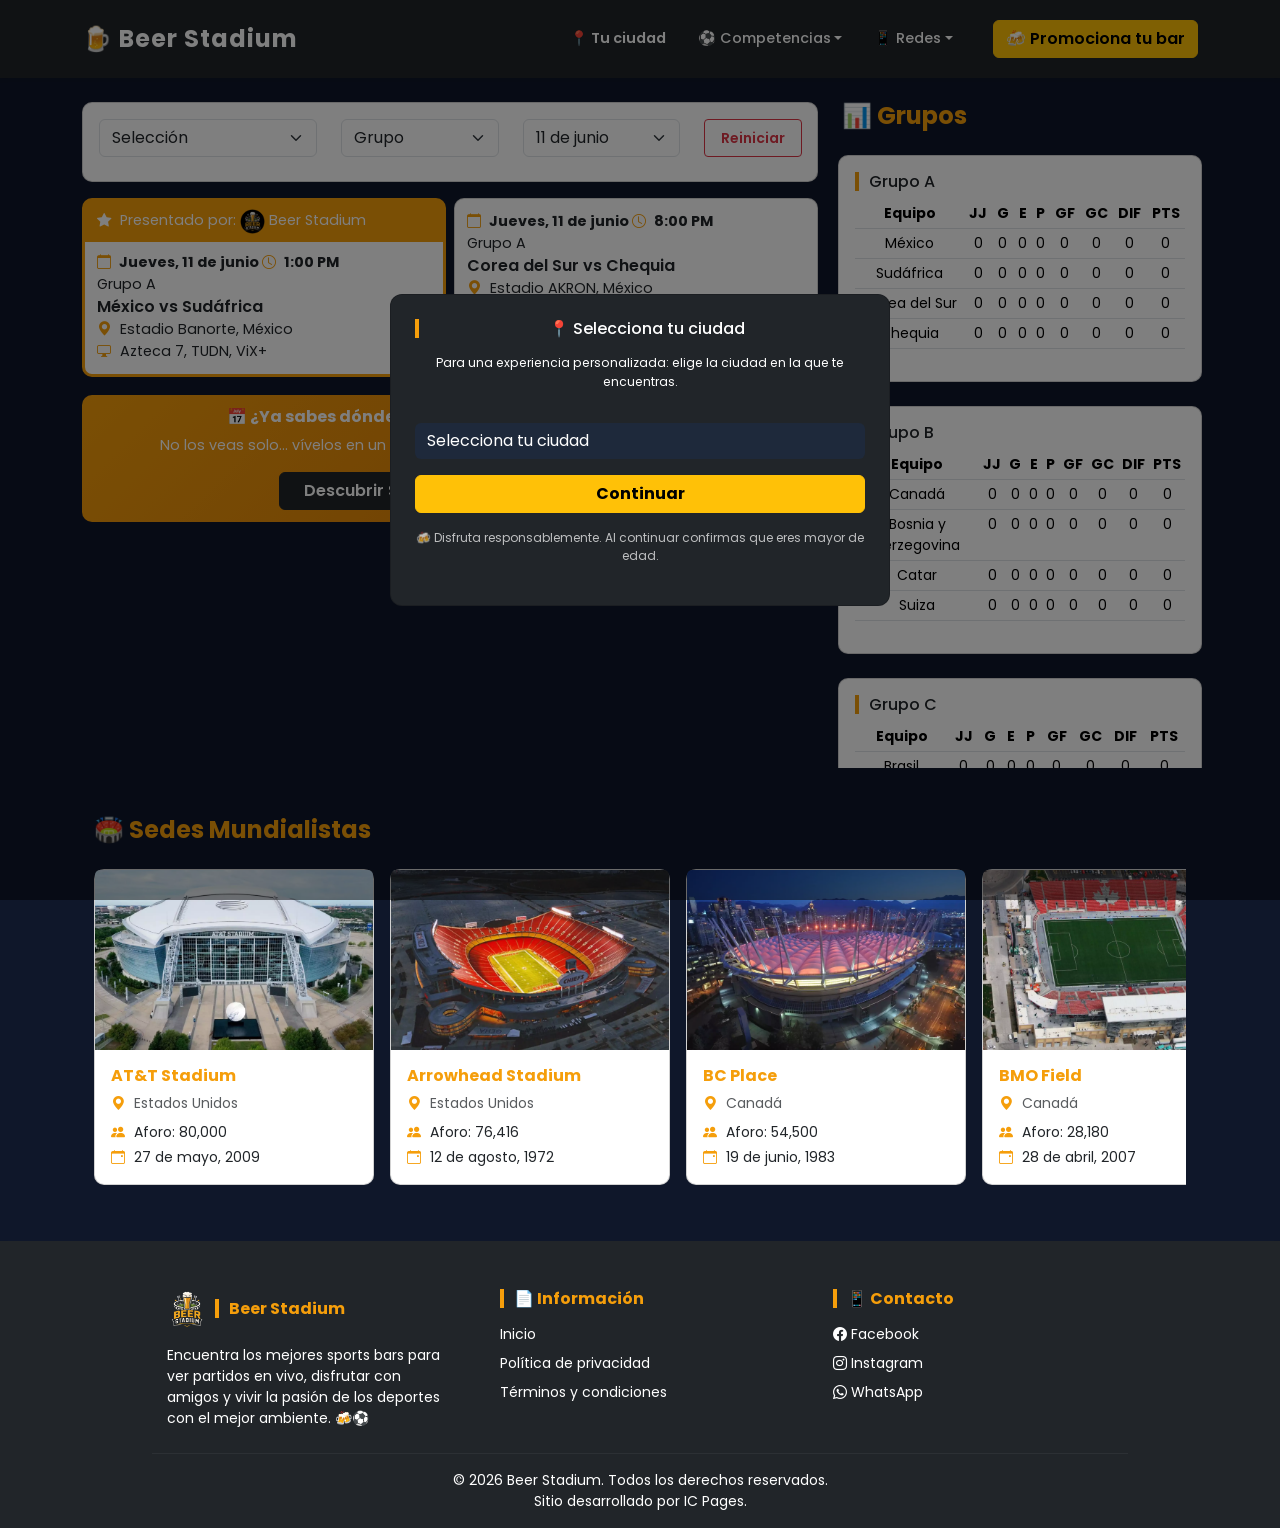
==== index.html @ 24501dfc "Update index.html" ====
<!DOCTYPE html>
<html lang="es">

<head>
  <meta charset="UTF-8">
  <meta name="viewport" content="width=device-width, initial-scale=1.0">
  
  <title>Beer Stadium | Deportes y los mejores Sports Bars de tu ciudad</title>
  <link rel="icon" type="image/webp" href="Imágenes/Icono.webp">
  
  <!-- COMPARTIR EN FACEBOOK, LINKEDIN, WHATSAPP, ETC. -->
  <meta property="og:type" content="website">
  <meta property="og:title" content="Beer Stadium | Deportes y los mejores Sports Bars de tu ciudad">
  <meta property="og:description" content="Descubre dónde ver los partidos, revisa resultados y accede a promociones exclusivas en los mejores Sports Bars de tu ciudad.">
  <meta property="og:url" content="https://beerstadium.com">
  <meta property="og:image" content="https://beerstadium.com/Imágenes/Beer Stadium Preview.webp">
  
  <meta property="og:site_name" content="Beer Stadium">
  <meta property="og:locale" content="es_MX">
  
  <!-- COMPARTIR EN TWITTER -->
  <meta name="twitter:card" content="summary_large_image">
  <meta name="twitter:title" content="Beer Stadium | Deportes y los mejores Sports Bars de tu ciudad">
  <meta name="twitter:description" content="Descubre dónde ver los partidos, revisa resultados y accede a promociones exclusivas en los mejores Sports Bars de tu ciudad.">
  <meta name="twitter:image" content="https://beerstadium.com/Imágenes/Beer Stadium Preview.webp">

  <!-- ENLACES Y LIBRERÍAS -->
  <link href="https://cdn.jsdelivr.net/npm/bootstrap@5.3.3/dist/css/bootstrap.min.css" rel="stylesheet">
  <link href="https://cdn.jsdelivr.net/npm/bootstrap-icons@1.11.3/font/bootstrap-icons.css" rel="stylesheet">
  <link href="https://fonts.googleapis.com/css2?family=Poppins:wght@300;400;600&display=swap" rel="stylesheet">
  <link rel="stylesheet" href="https://cdn.jsdelivr.net/npm/flag-icons/css/flag-icons.min.css">
  <link rel="stylesheet" href="styles.css">
</head>

<body>

  <!-- NAVBAR -->
  <nav class="navbar navbar-expand-lg navbar-dark bg-custom-dark shadow-sm py-3">
    <div class="container">

      <!-- LOGO -->
      <a class="navbar-brand fw-bold fs-4" href="index.html">🍺 Beer Stadium</a>

      <!-- BOTÓN MOBILE -->
      <button class="navbar-toggler" type="button" data-bs-toggle="collapse" data-bs-target="#menu">
        <span class="navbar-toggler-icon"></span>
      </button>

      <!-- MENÚ -->
      <div class="collapse navbar-collapse justify-content-end" id="menu">
        <ul class="navbar-nav align-items-lg-center gap-lg-3">

          <!-- CIUDADES -->
          <li class="nav-item dropdown">
            <a class="nav-link fw-semibold" href="#" onclick="openCityModal()">📍 <span id="currentCity">Tu
                ciudad</span></a>
          </li>

          <!-- LIGAS (TRÁFICO) -->
          <li class="nav-item dropdown">
            <a class="nav-link dropdown-toggle" data-bs-toggle="dropdown">⚽ Competencias</a>
            <ul class="dropdown-menu">
              <li>
                <a class="dropdown-item d-flex justify-content-between align-items-center">Liga MX
                  <span class="badge bg-secondary ms-2">Próximamente</span></a>
              </li>

              <li>
                <a class="dropdown-item d-flex justify-content-between align-items-center">Liga MX Femenil
                  <span class="badge bg-secondary ms-2">Próximamente</span></a>
              </li>

              <li>
                <a class="dropdown-item d-flex justify-content-between align-items-center">Champions League
                  <span class="badge bg-secondary ms-2">Próximamente</span></a>
              </li>

              <li>
                <a class="dropdown-item d-flex justify-content-between align-items-center">Box
                  <span class="badge bg-secondary ms-2">Próximamente</span></a>
              </li>

              <li>
                <a class="dropdown-item d-flex justify-content-between align-items-center">NBA
                  <span class="badge bg-secondary ms-2">Próximamente</span></a>
              </li>

              <li>
                <a class="dropdown-item d-flex justify-content-between align-items-center">NFL
                  <span class="badge bg-secondary ms-2">Próximamente</span></a>
              </li>
            </ul>
          </li>

          <!-- REDES -->
          <li class="nav-item dropdown">
            <a class="nav-link dropdown-toggle" data-bs-toggle="dropdown">📱 Redes</a>
            <ul class="dropdown-menu">
              <li><a class="dropdown-item" href="https://www.facebook.com/share/1Raprj7dr2/"
                  target="_blank">Facebook</a></li>
              <li><a class="dropdown-item" href="https://www.instagram.com/beer.stadium?igsh=MTRucXNiempxZnV6dA=="
                  target="_blank">Instagram</a></li>
            </ul>
          </li>

          <!-- CTA (MUY IMPORTANTE) -->
          <li class="nav-item">
            <a class="btn btn-warning fw-semibold ms-lg-3"
              href="https://wa.me/522221106016?text=%C2%A1Hola%20*Beer%20Stadium*!%20Quiero%20anunciar%20mi%20establecimiento%20en%20tu%20sitio%20web."
              target="_blank">🍻 Promociona tu bar</a>
          </li>

        </ul>
      </div>

    </div>
  </nav>

  <!-- CONTENIDO -->
  <div class="container mt-4">

    <!-- IZQUIERDA / DERECHA - PARTIDOS Y GRUPOS-->
    <div class="row">

      <!-- IZQUIERDA -->
      <div class="col-lg-8">

        <!-- FILTROS -->
        <div class="card p-3 mb-3">
          <div class="row justify-content-center text-center">

            <div class="col-12 col-md-4 mb-2">
              <select id="filterTeam" class="form-select w-70 mx-auto">
                <option value="">Selección</option>
                <option>Alemania</option>
                <option>Arabia Saudita</option>
                <option>Argelia</option>
                <option>Argentina</option>
                <option>Australia</option>
                <option>Austria</option>
                <option>Bosnia y Herzegovina</option>
                <option>Brasil</option>
                <option>Bélgica</option>
                <option>Cabo Verde</option>
                <option>Canadá</option>
                <option>Catar</option>
                <option>Chequia</option>
                <option>Colombia</option>
                <option>Congo Democrático</option>
                <option>Corea del Sur</option>
                <option>Costa de Marfil</option>
                <option>Croacia</option>
                <option>Curasao</option>
                <option>Ecuador</option>
                <option>Egipto</option>
                <option>Escocia</option>
                <option>España</option>
                <option>Estados Unidos</option>
                <option>Francia</option>
                <option>Ghana</option>
                <option>Haití</option>
                <option>Inglaterra</option>
                <option>Irak</option>
                <option>Irán</option>
                <option>Japón</option>
                <option>Jordania</option>
                <option>Marruecos</option>
                <option>México</option>
                <option>Noruega</option>
                <option>Nueva Zelanda</option>
                <option>Panamá</option>
                <option>Paraguay</option>
                <option>Países Bajos</option>
                <option>Portugal</option>
                <option>Senegal</option>
                <option>Sudáfrica</option>
                <option>Suecia</option>
                <option>Suiza</option>
                <option>Turquía</option>
                <option>Túnez</option>
                <option>Uruguay</option>
                <option>Uzbekistán</option>
              </select>
            </div>

            <div class="col-12 col-md-3 mb-2">
              <select id="filterGroup" class="form-select w-70 mx-auto">
                <option value="">Grupo</option>
                <option>Grupo A</option>
                <option>Grupo B</option>
                <option>Grupo C</option>
                <option>Grupo D</option>
                <option>Grupo E</option>
                <option>Grupo F</option>
                <option>Grupo G</option>
                <option>Grupo H</option>
                <option>Grupo I</option>
                <option>Grupo J</option>
                <option>Grupo K</option>
                <option>Grupo L</option>
              </select>
            </div>

            <div class="col-12 col-md-3 mb-2">
              <select id="filterDay" class="form-select w-70 mx-auto">
                <option value="" disabled selected hidden>Día</option>
                <optgroup label="Fase de Grupos: Jornada 1">
                  <option>11 de junio</option>
                  <option>12 de junio</option>
                  <option>13 de junio</option>
                  <option>14 de junio</option>
                  <option>15 de junio</option>
                  <option>16 de junio</option>
                  <option>17 de junio</option>
                </optgroup>
                <optgroup label="Fase de Grupos: Jornada 2">
                  <option>18 de junio</option>
                  <option>19 de junio</option>
                  <option>20 de junio</option>
                  <option>21 de junio</option>
                  <option>22 de junio</option>
                  <option>23 de junio</option>
                </optgroup>
                <optgroup label="Fase de Grupos: Jornada 3">
                  <option>24 de junio</option>
                  <option>25 de junio</option>
                  <option>26 de junio</option>
                  <option>27 de junio</option>
                </optgroup>
                <optgroup label="Dieciseisavos de Final">
                  <option>28 de junio</option>
                  <option>29 de junio</option>
                  <option>30 de junio</option>
                  <option>1 de julio</option>
                  <option>2 de julio</option>
                  <option>3 de julio</option>
                </optgroup>
                <optgroup label="Octavos de Final">
                  <option>4 de julio</option>
                  <option>5 de julio</option>
                  <option>6 de julio</option>
                  <option>7 de julio</option>
                </optgroup>
                <option>8 de julio</option> <!-- Sin Partidos -->
                <optgroup label="Cuartos de Final">
                  <option>9 de julio</option>
                  <option>10 de julio</option>
                  <option>11 de julio</option>
                </optgroup>
                <option>12 de julio</option> <!-- Sin Partidos -->
                <option>13 de julio</option> <!-- Sin Partidos -->
                <optgroup label="Semifinales">
                  <option>14 de julio</option>
                  <option>15 de julio</option>
                </optgroup>
                <option>16 de julio</option> <!-- Sin Partidos -->
                <option>17 de julio</option> <!-- Sin Partidos -->
                <optgroup label="Por Tercer Lugar">
                  <option>18 de julio</option>
                </optgroup>
                <optgroup label="Final">
                  <option>19 de julio</option>
                </optgroup>
              </select>
            </div>

            <div class="col-12 col-md-2 mb-2 d-flex justify-content-center">
              <button onclick="resetFilters()" class="btn btn-outline-danger btn-sm fw-semibold px-3">Reiniciar</button>
            </div>
          </div>
        </div>

        <!-- PARTIDOS -->
        <div id="matches" class="row g-2">

          <!-- Jueves, 11 de junio -->
          <div class="col-lg-6">
            <div class="card match" style="border: 3px solid #F59E0B;" data-team="México Sudáfrica" data-group="Grupo A" data-day="11 de junio">
              <div class="presentado"><span><i class="bi bi-star-fill"></i> Presentado por: </span><img src="Imágenes/Icono.webp"> Beer Stadium</div>
              <b><i class="bi bi-calendar"></i> Jueves, 11 de junio <i class="bi bi-clock"></i> 1:00 PM</b>
              <div>Grupo A</div>
              <div class="team"><span class="fi fi-mx"></span> México vs <span class="fi fi-za"></span> Sudáfrica</div>
              <div><i class="bi bi-geo-alt-fill"></i> Estadio Banorte, México</div>
              <div><i class="bi bi-display"></i> Azteca 7, TUDN, ViX+</div>
            </div>
          </div>

          <div class="col-lg-6">
            <div class="card match" data-team="Corea del Sur Chequia" data-group="Grupo A" data-day="11 de junio">
              <b><i class="bi bi-calendar"></i> Jueves, 11 de junio <i class="bi bi-clock"></i> 8:00 PM</b>
              <div>Grupo A</div>
              <div class="team"><span class="fi fi-kr"></span> Corea del Sur vs <span class="fi fi-cz"></span> Chequia</div>
              <div><i class="bi bi-geo-alt-fill"></i> Estadio AKRON, México</div>
              <div><i class="bi bi-display"></i> ViX+</div>
            </div>
          </div>

          <!-- Viernes, 12 de junio -->
          <div class="col-lg-6">
            <div class="card match" data-team="Canadá Bosnia y Herzegovina" data-group="Grupo B" data-day="12 de junio">
              <b><i class="bi bi-calendar"></i> Viernes, 12 de junio <i class="bi bi-clock"></i> 1:00 PM</b>
              <div>Grupo B</div>
              <div class="team"><span class="fi fi-ca"></span> Canadá vs <span class="fi fi-ba"></span> Bosnia y Herzegovina</div>
              <div><i class="bi bi-geo-alt-fill"></i> BMO Field, Canadá</div>
              <div><i class="bi bi-display"></i> ViX+</div>
            </div>
          </div>

          <div class="col-lg-6">
            <div class="card match" data-team="Estados Unidos Paraguay" data-group="Grupo D" data-day="12 de junio">
              <b><i class="bi bi-calendar"></i> Viernes, 12 de junio <i class="bi bi-clock"></i> 7:00 PM</b>
              <div>Grupo D</div>
              <div class="team"><span class="fi fi-us"></span> Estados Unidos vs <span class="fi fi-py"></span> Paraguay</div>
              <div><i class="bi bi-geo-alt-fill"></i> SoFi Stadium, Estados Unidos</div>
              <div><i class="bi bi-display"></i> ViX+</div>
            </div>
          </div>

          <!-- Sábado, 13 de junio -->
          <div class="col-lg-6">
            <div class="card match" data-team="Catar Suiza" data-group="Grupo B" data-day="13 de junio">
              <b><i class="bi bi-calendar"></i> Sábado, 13 de junio <i class="bi bi-clock"></i> 1:00 PM</b>
              <div>Grupo B</div>
              <div class="team"><span class="fi fi-qa"></span> Catar vs <span class="fi fi-ch"></span> Suiza</div>
              <div><i class="bi bi-geo-alt-fill"></i> Levi's Stadium, Estados Unidos</div>
              <div><i class="bi bi-display"></i> ViX+</div>
            </div>
          </div>

          <div class="col-lg-6">
            <div class="card match" style="border: 3px solid #F59E0B;" data-team="Brasil Marruecos" data-group="Grupo C" data-day="13 de junio">
              <div class="presentado"><span><i class="bi bi-star-fill"></i> Presentado por: </span><img src="Imágenes/Icono.webp"> Beer Stadium</div>
              <b><i class="bi bi-calendar"></i> Sábado, 13 de junio <i class="bi bi-clock"></i> 4:00 PM</b>
              <div>Grupo C</div>
              <div class="team"><span class="fi fi-br"></span> Brasil vs <span class="fi fi-ma"></span> Marruecos</div>
              <div><i class="bi bi-geo-alt-fill"></i> MetLife Stadium, Estados Unidos</div>
              <div><i class="bi bi-display"></i> Azteca 7, TUDN, ViX+</div>
            </div>
          </div>

          <div class="col-lg-6">
            <div class="card match" data-team="Haití Escocia" data-group="Grupo C" data-day="13 de junio">
              <b><i class="bi bi-calendar"></i> Sábado, 13 de junio <i class="bi bi-clock"></i> 7:00 PM</b>
              <div>Grupo C</div>
              <div class="team"><span class="fi fi-ht"></span> Haití vs <span class="fi fi-gb-sct"></span> Escocia</div>
              <div><i class="bi bi-geo-alt-fill"></i> Gillette Stadium, Estados Unidos</div>
              <div><i class="bi bi-display"></i> ViX+</div>
            </div>
          </div>

          <div class="col-lg-6">
            <div class="card match" data-team="Australia Turquía" data-group="Grupo D" data-day="13 de junio">
              <b><i class="bi bi-calendar"></i> Sábado, 13 de junio <i class="bi bi-clock"></i> 10:00 PM</b>
              <div>Grupo D</div>
              <div class="team"><span class="fi fi-au"></span> Australia vs <span class="fi fi-tr"></span> Turquía</div>
              <div><i class="bi bi-geo-alt-fill"></i> BC Place, Canadá</div>
              <div><i class="bi bi-display"></i> ViX+</div>
            </div>
          </div>

          <!-- Domingo, 14 de junio -->
          <div class="col-lg-6">
            <div class="card match" data-team="Alemania Curasao" data-group="Grupo E" data-day="14 de junio">
              <b><i class="bi bi-calendar"></i> Domingo, 14 de junio <i class="bi bi-clock"></i> 11:00 AM</b>
              <div>Grupo E</div>
              <div class="team"><span class="fi fi-de"></span> Alemania vs <span class="fi fi-cw"></span> Curasao</div>
              <div><i class="bi bi-geo-alt-fill"></i> NRG Stadium, Estados Unidos</div>
              <div><i class="bi bi-display"></i> ViX+</div>
            </div>
          </div>

          <div class="col-lg-6">
            <div class="card match" data-team="Países Bajos Japón" data-group="Grupo F" data-day="14 de junio">
              <b><i class="bi bi-calendar"></i> Domingo, 14 de junio <i class="bi bi-clock"></i> 2:00 PM</b>
              <div>Grupo F</div>
              <div class="team"><span class="fi fi-nl"></span> Países Bajos vs <span class="fi fi-jp"></span> Japón
              </div>
              <div><i class="bi bi-geo-alt-fill"></i> AT&T Stadium, Estados Unidos</div>
              <div><i class="bi bi-display"></i> ViX+</div>
            </div>
          </div>

          <div class="col-lg-6">
            <div class="card match" data-team="Costa de Marfil Ecuador" data-group="Grupo E" data-day="14 de junio">
              <b><i class="bi bi-calendar"></i> Domingo, 14 de junio <i class="bi bi-clock"></i> 5:00 PM</b>
              <div>Grupo E</div>
              <div class="team"><span class="fi fi-ci"></span> Costa de Marfil vs <span class="fi fi-ec"></span> Ecuador
              </div>
              <div><i class="bi bi-geo-alt-fill"></i> Lincoln Financial Field, Estados Unidos</div>
              <div><i class="bi bi-display"></i> ViX+</div>
            </div>
          </div>

          <div class="col-lg-6">
            <div class="card match" data-team="Suecia Túnez" data-group="Grupo F" data-day="14 de junio">
              <b><i class="bi bi-calendar"></i> Domingo, 14 de junio <i class="bi bi-clock"></i> 8:00 PM</b>
              <div>Grupo F</div>
              <div class="team"><span class="fi fi-se"></span> Suecia vs <span class="fi fi-tn"></span> Túnez</div>
              <div><i class="bi bi-geo-alt-fill"></i> Estadio BBVA, México</div>
              <div><i class="bi bi-display"></i> ViX+</div>
            </div>
          </div>

          <!-- Lunes, 15 de junio -->
          <div class="col-lg-6">
            <div class="card match" data-team="España Cabo Verde" data-group="Grupo H" data-day="15 de junio">
              <b><i class="bi bi-calendar"></i> Lunes, 15 de junio <i class="bi bi-clock"></i> 10:00 AM</b>
              <div>Grupo H</div>
              <div class="team"><span class="fi fi-es"></span> España vs <span class="fi fi-cv"></span> Cabo Verde</div>
              <div><i class="bi bi-geo-alt-fill"></i> Mercedes-Benz Stadium, Estados Unidos</div>
              <div><i class="bi bi-display"></i> ViX+</div>
            </div>
          </div>

          <div class="col-lg-6">
            <div class="card match" data-team="Bélgica Egipto" data-group="Grupo G" data-day="15 de junio">
              <b><i class="bi bi-calendar"></i> Lunes, 15 de junio <i class="bi bi-clock"></i> 1:00 PM</b>
              <div>Grupo G</div>
              <div class="team"><span class="fi fi-be"></span> Bélgica vs <span class="fi fi-eg"></span> Egipto</div>
              <div><i class="bi bi-geo-alt-fill"></i> Lumen Field, Estados Unidos</div>
              <div><i class="bi bi-display"></i> ViX+</div>
            </div>
          </div>

          <div class="col-lg-6">
            <div class="card match" data-team="Arabia Saudita Uruguay" data-group="Grupo H" data-day="15 de junio">
              <b><i class="bi bi-calendar"></i> Lunes, 15 de junio <i class="bi bi-clock"></i> 4:00 PM</b>
              <div>Grupo H</div>
              <div class="team"><span class="fi fi-sa"></span> Arabia Saudita vs <span class="fi fi-uy"></span> Uruguay
              </div>
              <div><i class="bi bi-geo-alt-fill"></i> Hard Rock Stadium, Estados Unidos</div>
              <div><i class="bi bi-display"></i> ViX+</div>
            </div>
          </div>

          <div class="col-lg-6">
            <div class="card match" data-team="Irán Nueva Zelanda" data-group="Grupo G" data-day="15 de junio">
              <b><i class="bi bi-calendar"></i> Lunes, 15 de junio <i class="bi bi-clock"></i> 7:00 PM</b>
              <div>Grupo G</div>
              <div class="team"><span class="fi fi-ir"></span> Irán vs <span class="fi fi-nz"></span> Nueva Zelanda
              </div>
              <div><i class="bi bi-geo-alt-fill"></i> SoFi Stadium, Estados Unidos</div>
              <div><i class="bi bi-display"></i> ViX+</div>
            </div>
          </div>

          <!-- Martes, 16 de junio -->
          <div class="col-lg-6">
            <div class="card match" data-team="Francia Senegal" data-group="Grupo I" data-day="16 de junio">
              <b><i class="bi bi-calendar"></i> Martes, 16 de junio <i class="bi bi-clock"></i> 1:00 PM</b>
              <div>Grupo I</div>
              <div class="team"><span class="fi fi-fr"></span> Francia vs <span class="fi fi-sn"></span> Senegal</div>
              <div><i class="bi bi-geo-alt-fill"></i> MetLife Stadium, Estados Unidos</div>
              <div><i class="bi bi-display"></i> ViX+</div>
            </div>
          </div>

          <div class="col-lg-6">
            <div class="card match" data-team="Irak Noruega" data-group="Grupo I" data-day="16 de junio">
              <b><i class="bi bi-calendar"></i> Martes, 16 de junio <i class="bi bi-clock"></i> 4:00 PM</b>
              <div>Grupo I</div>
              <div class="team"><span class="fi fi-iq"></span> Irak vs <span class="fi fi-no"></span> Noruega</div>
              <div><i class="bi bi-geo-alt-fill"></i> Gillette Stadium, Estados Unidos</div>
              <div><i class="bi bi-display"></i> ViX+</div>
            </div>
          </div>

          <div class="col-lg-6">
            <div class="card match" style="border: 3px solid #F59E0B;" data-team="Argentina Argelia" data-group="Grupo J" data-day="16 de junio">
              <div class="presentado"><span><i class="bi bi-star-fill"></i> Presentado por: </span><img src="Imágenes/Icono.webp"> Beer Stadium</div>
              <b><i class="bi bi-calendar"></i> Martes, 16 de junio <i class="bi bi-clock"></i> 7:00 PM</b>
              <div>Grupo J</div>
              <div class="team"><span class="fi fi-ar"></span> Argentina vs <span class="fi fi-dz"></span> Argelia</div>
              <div><i class="bi bi-geo-alt-fill"></i> Arrowhead Stadium, Estados Unidos</div>
              <div><i class="bi bi-display"></i> Azteca 7, TUDN, ViX+</div>
            </div>
          </div>

          <div class="col-lg-6">
            <div class="card match" data-team="Austria Jordania" data-group="Grupo J" data-day="16 de junio">
              <b><i class="bi bi-calendar"></i> Martes, 16 de junio <i class="bi bi-clock"></i> 10:00 PM</b>
              <div>Grupo J</div>
              <div class="team"><span class="fi fi-at"></span> Austria vs <span class="fi fi-jo"></span> Jordania</div>
              <div><i class="bi bi-geo-alt-fill"></i> Levi's Stadium, Estados Unidos</div>
              <div><i class="bi bi-display"></i> ViX+</div>
            </div>
          </div>

          <!-- Miércoles, 17 de junio -->
          <div class="col-lg-6">
            <div class="card match" data-team="Portugal Congo Democrático" data-group="Grupo K" data-day="17 de junio">
              <b><i class="bi bi-calendar"></i> Miércoles, 17 de junio <i class="bi bi-clock"></i> 11:00 AM</b>
              <div>Grupo K</div>
              <div class="team"><span class="fi fi-pt"></span> Portugal vs <span class="fi fi-cd"></span> Congo Democrático</div>
              <div><i class="bi bi-geo-alt-fill"></i> NRG Stadium, Estados Unidos</div>
              <div><i class="bi bi-display"></i> ViX+</div>
            </div>
          </div>

          <div class="col-lg-6">
            <div class="card match" style="border: 3px solid #F59E0B;" data-team="Inglaterra Croacia" data-group="Grupo L" data-day="17 de junio">
              <div class="presentado"><span><i class="bi bi-star-fill"></i> Presentado por: </span><img src="Imágenes/Icono.webp"> Beer Stadium</div>
              <b><i class="bi bi-calendar"></i> Miércoles, 17 de junio <i class="bi bi-clock"></i> 2:00 PM</b>
              <div>Grupo L</div>
              <div class="team"><span class="fi fi-gb-eng"></span> Inglaterra vs <span class="fi fi-hr"></span> Croacia</div>
              <div><i class="bi bi-geo-alt-fill"></i> AT&T Stadium, Estados Unidos</div>
              <div><i class="bi bi-display"></i> Azteca 7, TUDN, ViX+</div>
            </div>
          </div>

          <div class="col-lg-6">
            <div class="card match" data-team="Ghana Panamá" data-group="Grupo L" data-day="17 de junio">
              <b><i class="bi bi-calendar"></i> Miércoles, 17 de junio <i class="bi bi-clock"></i> 5:00 PM</b>
              <div>Grupo L</div>
              <div class="team"><span class="fi fi-gh"></span> Ghana vs <span class="fi fi-pa"></span> Panamá</div>
              <div><i class="bi bi-geo-alt-fill"></i> BMO Field, Canadá</div>
              <div><i class="bi bi-display"></i> ViX+</div>
            </div>
          </div>

          <div class="col-lg-6">
            <div class="card match" data-team="Uzbekistán Colombia" data-group="Grupo K" data-day="17 de junio">
              <b><i class="bi bi-calendar"></i> Miércoles, 17 de junio <i class="bi bi-clock"></i> 8:00 PM</b>
              <div>Grupo J</div>
              <div class="team"><span class="fi fi-uz"></span> Uzbekistán vs <span class="fi fi-co"></span> Colombia</div>
              <div><i class="bi bi-geo-alt-fill"></i> Estadio Banorte, México</div>
              <div><i class="bi bi-display"></i> ViX+</div>
            </div>
          </div>

          <!-- Jueves, 18 de junio -->
          <div class="col-lg-6">
            <div class="card match" data-team="Chequia Sudáfrica" data-group="Grupo A" data-day="18 de junio">
              <b><i class="bi bi-calendar"></i> Jueves, 18 de junio <i class="bi bi-clock"></i> 10:00 AM</b>
              <div>Grupo A</div>
              <div class="team"><span class="fi fi-cz"></span> Chequia vs <span class="fi fi-za"></span> Sudáfrica</div>
              <div><i class="bi bi-geo-alt-fill"></i> Mercedes-Benz Stadium, Estados Unidos</div>
              <div><i class="bi bi-display"></i> ViX+</div>
            </div>
          </div>

          <div class="col-lg-6">
            <div class="card match" data-team="Suiza Bosnia y Herzegovina" data-group="Grupo B" data-day="18 de junio">
              <b><i class="bi bi-calendar"></i> Jueves, 18 de junio <i class="bi bi-clock"></i> 1:00 PM</b>
              <div>Grupo B</div>
              <div class="team"><span class="fi fi-ch"></span> Suiza vs <span class="fi fi-ba"></span> Bosnia y Herzegovina</div>
              <div><i class="bi bi-geo-alt-fill"></i> SoFi Stadium, Estados Unidos</div>
              <div><i class="bi bi-display"></i> ViX+</div>
            </div>
          </div>

          <div class="col-lg-6">
            <div class="card match" data-team="Canadá Catar" data-group="Grupo B" data-day="18 de junio">
              <b><i class="bi bi-calendar"></i> Jueves, 18 de junio <i class="bi bi-clock"></i> 4:00 PM</b>
              <div>Grupo B</div>
              <div class="team"><span class="fi fi-ca"></span> Canadá vs <span class="fi fi-qa"></span> Catar</div>
              <div><i class="bi bi-geo-alt-fill"></i> BC Place, Canadá</div>
              <div><i class="bi bi-display"></i> ViX+</div>
            </div>
          </div>

          <div class="col-lg-6">
            <div class="card match" style="border: 3px solid #F59E0B;" data-team="México Corea del Sur" data-group="Grupo A" data-day="18 de junio">
              <div class="presentado"><span><i class="bi bi-star-fill"></i> Presentado por: </span><img src="Imágenes/Icono.webp"> Beer Stadium</div>
              <b><i class="bi bi-calendar"></i> Jueves, 18 de junio <i class="bi bi-clock"></i> 7:00 PM</b>
              <div>Grupo A</div>
              <div class="team"><span class="fi fi-mx"></span> México vs <span class="fi fi-kr"></span> Corea del Sur</div>
              <div><i class="bi bi-geo-alt-fill"></i> Estadio AKRON, México</div>
              <div><i class="bi bi-display"></i> Azteca 7, TUDN, ViX+</div>
            </div>
          </div>

          <!-- Viernes, 19 de junio -->
          <div class="col-lg-6">
            <div class="card match" data-team="Estados Unidos Australia" data-group="Grupo D" data-day="19 de junio">
              <b><i class="bi bi-calendar"></i> Viernes, 19 de junio <i class="bi bi-clock"></i> 1:00 PM</b>
              <div>Grupo D</div>
              <div class="team"><span class="fi fi-us"></span> Estados Unidos vs <span class="fi fi-au"></span> Australia</div>
              <div><i class="bi bi-geo-alt-fill"></i> Lumen Field, Estados Unidos</div>
              <div><i class="bi bi-display"></i> ViX+</div>
            </div>
          </div>

          <div class="col-lg-6">
            <div class="card match" data-team="Escocia Marruecos" data-group="Grupo C" data-day="19 de junio">
              <b><i class="bi bi-calendar"></i> Viernes, 19 de junio <i class="bi bi-clock"></i> 4:00 PM</b>
              <div>Grupo C</div>
              <div class="team"><span class="fi fi-gb-sct"></span> Escocia vs <span class="fi fi-ma"></span> Marruecos</div>
              <div><i class="bi bi-geo-alt-fill"></i> Gillette Stadium, Estados Unidos</div>
              <div><i class="bi bi-display"></i> ViX+</div>
            </div>
          </div>

          <div class="col-lg-6">
            <div class="card match" data-team="Brasil Haití" data-group="Grupo C" data-day="19 de junio">
              <b><i class="bi bi-calendar"></i> Viernes, 19 de junio <i class="bi bi-clock"></i> 6:30 PM</b>
              <div>Grupo C</div>
              <div class="team"><span class="fi fi-br"></span> Brasil vs <span class="fi fi-ht"></span> Haití</div>
              <div><i class="bi bi-geo-alt-fill"></i> Lincoln Financial Field, Estados Unidos</div>
              <div><i class="bi bi-display"></i> Azteca 7, TUDN, ViX+</div>
            </div>
          </div>

          <div class="col-lg-6">
            <div class="card match" data-team="Turquía Paraguay" data-group="Grupo D" data-day="19 de junio">
              <b><i class="bi bi-calendar"></i> Viernes, 19 de junio <i class="bi bi-clock"></i> 9:00 PM</b>
              <div>Grupo D</div>
              <div class="team"><span class="fi fi-tr"></span> Turquía vs <span class="fi fi-py"></span> Paraguay</div>
              <div><i class="bi bi-geo-alt-fill"></i> Levi's Stadium, Estados Unidos</div>
              <div><i class="bi bi-display"></i> ViX+</div>
            </div>
          </div>

          <!-- Sábado, 20 de junio -->
          <div class="col-lg-6">
            <div class="card match" data-team="Países Bajos Suecia" data-group="Grupo F" data-day="20 de junio">
              <b><i class="bi bi-calendar"></i> Sábado, 20 de junio <i class="bi bi-clock"></i> 11:00 AM</b>
              <div>Grupo F</div>
              <div class="team"><span class="fi fi-nl"></span> Países Bajos vs <span class="fi fi-se"></span> Suecia</div>
              <div><i class="bi bi-geo-alt-fill"></i> NRG Stadium, Estados Unidos</div>
              <div><i class="bi bi-display"></i> ViX+</div>
            </div>
          </div>

          <div class="col-lg-6">
            <div class="card match" data-team="Alemania Costa de Marfil" data-group="Grupo E" data-day="20 de junio">
              <b><i class="bi bi-calendar"></i> Sábado, 20 de junio <i class="bi bi-clock"></i> 2:00 PM</b>
              <div>Grupo E</div>
              <div class="team"><span class="fi fi-de"></span> Alemania vs <span class="fi fi-ci"></span> Costa de Marfil</div>
              <div><i class="bi bi-geo-alt-fill"></i> BMO Field, Canadá</div>
              <div><i class="bi bi-display"></i> ViX+</div>
            </div>
          </div>

          <div class="col-lg-6">
            <div class="card match" data-team="Ecuador Curasao" data-group="Grupo E" data-day="20 de junio">
              <b><i class="bi bi-calendar"></i> Sábado, 20 de junio <i class="bi bi-clock"></i> 6:00 PM</b>
              <div>Grupo E</div>
              <div class="team"><span class="fi fi-ec"></span> Ecuador vs <span class="fi fi-cw"></span> Curasao</div>
              <div><i class="bi bi-geo-alt-fill"></i> Arrowhead Stadium, Estados Unidos</div>
              <div><i class="bi bi-display"></i> ViX+</div>
            </div>
          </div>

          <div class="col-lg-6">
            <div class="card match" data-team="Túnez Japón" data-group="Grupo F" data-day="20 de junio">
              <b><i class="bi bi-calendar"></i> Sábado, 20 de junio <i class="bi bi-clock"></i> 10:00 PM</b>
              <div>Grupo F</div>
              <div class="team"><span class="fi fi-tn"></span> Túnez vs <span class="fi fi-jp"></span> Japón</div>
              <div><i class="bi bi-geo-alt-fill"></i> Estadio BBVA, México</div>
              <div><i class="bi bi-display"></i> ViX+</div>
            </div>
          </div>

          <!-- Domingo, 21 de junio -->
          <div class="col-lg-6">
            <div class="card match" data-team="España Arabia Saudita" data-group="Grupo H" data-day="21 de junio">
              <b><i class="bi bi-calendar"></i> Domingo, 21 de junio <i class="bi bi-clock"></i> 10:00 AM</b>
              <div>Grupo H</div>
              <div class="team"><span class="fi fi-es"></span> España vs <span class="fi fi-sa"></span> Arabia Saudita
              </div>
              <div><i class="bi bi-geo-alt-fill"></i> Mercedes-Benz Stadium, Estados Unidos</div>
              <div><i class="bi bi-display"></i> Azteca 7, TUDN, ViX+</div>
            </div>
          </div>

          <div class="col-lg-6">
            <div class="card match" data-team="Bélgica Irán" data-group="Grupo G" data-day="21 de junio">
              <b><i class="bi bi-calendar"></i> Domingo, 21 de junio <i class="bi bi-clock"></i> 1:00 PM</b>
              <div>Grupo G</div>
              <div class="team"><span class="fi fi-be"></span> Bélgica vs <span class="fi fi-ir"></span> Irán</div>
              <div><i class="bi bi-geo-alt-fill"></i> SoFi Stadium, Estados Unidos</div>
              <div><i class="bi bi-display"></i> ViX+</div>
            </div>
          </div>

          <div class="col-lg-6">
            <div class="card match" data-team="Uruguay Cabo Verde" data-group="Grupo H" data-day="21 de junio">
              <b><i class="bi bi-calendar"></i> Domingo, 21 de junio <i class="bi bi-clock"></i> 4:00 PM</b>
              <div>Grupo H</div>
              <div class="team"><span class="fi fi-uy"></span> Uruguay vs <span class="fi fi-cv"></span> Cabo Verde</div>
              <div><i class="bi bi-geo-alt-fill"></i> Hard Rock Stadium, Estados Unidos</div>
              <div><i class="bi bi-display"></i> ViX+</div>
            </div>
          </div>

          <div class="col-lg-6">
            <div class="card match" data-team="Nueva Zelanda Egipto" data-group="Grupo G" data-day="21 de junio">
              <b><i class="bi bi-calendar"></i> Domingo, 21 de junio <i class="bi bi-clock"></i> 7:00 PM</b>
              <div>Grupo G</div>
              <div class="team"><span class="fi fi-nz"></span> Nueva Zelanda vs <span class="fi fi-eg"></span> Egipto</div>
              <div><i class="bi bi-geo-alt-fill"></i> BC Place, Canadá</div>
              <div><i class="bi bi-display"></i> ViX+</div>
            </div>
          </div>

          <!-- Lunes, 22 de junio -->
          <div class="col-lg-6">
            <div class="card match" data-team="Argentina Austria" data-group="Grupo J" data-day="22 de junio">
              <b><i class="bi bi-calendar"></i> Lunes, 22 de junio <i class="bi bi-clock"></i> 11:00 AM</b>
              <div>Grupo J</div>
              <div class="team"><span class="fi fi-ar"></span> Argentina vs <span class="fi fi-at"></span> Austria</div>
              <div><i class="bi bi-geo-alt-fill"></i> AT&T Stadium, Estados Unidos</div>
              <div><i class="bi bi-display"></i> ViX+</div>
            </div>
          </div>

          <div class="col-lg-6">
            <div class="card match" data-team="Francia Irak" data-group="Grupo I" data-day="22 de junio">
              <b><i class="bi bi-calendar"></i> Lunes, 22 de junio <i class="bi bi-clock"></i> 3:00 PM</b>
              <div>Grupo I</div>
              <div class="team"><span class="fi fi-fr"></span> Francia vs <span class="fi fi-iq"></span> Irak</div>
              <div><i class="bi bi-geo-alt-fill"></i> Lincoln Financial Field, Estados Unidos</div>
              <div><i class="bi bi-display"></i> ViX+</div>
            </div>
          </div>

          <div class="col-lg-6">
            <div class="card match" data-team="Noruega Senegal" data-group="Grupo I" data-day="22 de junio">
              <b><i class="bi bi-calendar"></i> Lunes, 22 de junio <i class="bi bi-clock"></i> 6:00 PM</b>
              <div>Grupo I</div>
              <div class="team"><span class="fi fi-no"></span> Noruega vs <span class="fi fi-sn"></span> Senegal</div>
              <div><i class="bi bi-geo-alt-fill"></i> MetLife Stadium, Estados Unidos</div>
              <div><i class="bi bi-display"></i> Azteca 7, TUDN, ViX+</div>
            </div>
          </div>

          <div class="col-lg-6">
            <div class="card match" data-team="Jordania Argelia" data-group="Grupo J" data-day="22 de junio">
              <b><i class="bi bi-calendar"></i> Lunes, 22 de junio <i class="bi bi-clock"></i> 9:00 PM</b>
              <div>Grupo J</div>
              <div class="team"><span class="fi fi-jo"></span> Jordania vs <span class="fi fi-dz"></span> Argelia</div>
              <div><i class="bi bi-geo-alt-fill"></i> Levi's Stadium, Estados Unidos</div>
              <div><i class="bi bi-display"></i> ViX+</div>
            </div>
          </div>

          <!-- Martes, 23 de junio -->
          <div class="col-lg-6">
            <div class="card match" data-team="Portugal Uzbekistán" data-group="Grupo K" data-day="23 de junio">
              <b><i class="bi bi-calendar"></i> Martes, 23 de junio <i class="bi bi-clock"></i> 11:00 AM</b>
              <div>Grupo K</div>
              <div class="team"><span class="fi fi-pt"></span> Portugal vs <span class="fi fi-uz"></span> Uzbekistán</div>
              <div><i class="bi bi-geo-alt-fill"></i> NRG Stadium, Estados Unidos</div>
              <div><i class="bi bi-display"></i> ViX+</div>
            </div>
          </div>

          <div class="col-lg-6">
            <div class="card match" data-team="Inglaterra Ghana" data-group="Grupo L" data-day="23 de junio">
              <b><i class="bi bi-calendar"></i> Martes, 23 de junio <i class="bi bi-clock"></i> 2:00 PM</b>
              <div>Grupo L</div>
              <div class="team"><span class="fi fi-gb-eng"></span> Inglaterra vs <span class="fi fi-gh"></span> Ghana</div>
              <div><i class="bi bi-geo-alt-fill"></i> Gillette Stadium, Estados Unidos</div>
              <div><i class="bi bi-display"></i> ViX+</div>
            </div>
          </div>

          <div class="col-lg-6">
            <div class="card match" data-team="Panamá Croacia" data-group="Grupo L" data-day="23 de junio">
              <b><i class="bi bi-calendar"></i> Martes, 23 de junio <i class="bi bi-clock"></i> 5:00 PM</b>
              <div>Grupo L</div>
              <div class="team"><span class="fi fi-pa"></span> Panamá vs <span class="fi fi-hr"></span> Croacia</div>
              <div><i class="bi bi-geo-alt-fill"></i> BMO Field, Canadá</div>
              <div><i class="bi bi-display"></i> ViX+</div>
            </div>
          </div>

          <div class="col-lg-6">
            <div class="card match" data-team="Colombia Congo Democrático" data-group="Grupo K" data-day="23 de junio">
              <b><i class="bi bi-calendar"></i> Martes, 23 de junio <i class="bi bi-clock"></i> 8:00 PM</b>
              <div>Grupo K</div>
              <div class="team"><span class="fi fi-co"></span> Colombia vs <span class="fi fi-cd"></span> Congo Democrático</div>
              <div><i class="bi bi-geo-alt-fill"></i> Estadio AKRON, México</div>
              <div><i class="bi bi-display"></i> Azteca 7, TUDN, ViX+</div>
            </div>
          </div>

          <!-- Miércoles, 24 de junio -->
          <div class="col-lg-6">
            <div class="card match" data-team="Suiza Canadá" data-group="Grupo B" data-day="24 de junio">
              <b><i class="bi bi-calendar"></i> Miércoles, 24 de junio <i class="bi bi-clock"></i> 1:00 PM</b>
              <div>Grupo B</div>
              <div class="team"><span class="fi fi-ch"></span> Suiza vs <span class="fi fi-ca"></span> Canadá</div>
              <div><i class="bi bi-geo-alt-fill"></i> BC Place, Canadá</div>
              <div><i class="bi bi-display"></i> ViX+</div>
            </div>
          </div>

          <div class="col-lg-6">
            <div class="card match" data-team="Bosnia y Herzegovina Catar" data-group="Grupo B" data-day="24 de junio">
              <b><i class="bi bi-calendar"></i> Miércoles, 24 de junio <i class="bi bi-clock"></i> 1:00 PM</b>
              <div>Grupo B</div>
              <div class="team"><span class="fi fi-ba"></span> Bosnia y Herzegovina vs <span class="fi fi-qa"></span> Catar</div>
              <div><i class="bi bi-geo-alt-fill"></i> Lumen Field, Estados Unidos</div>
              <div><i class="bi bi-display"></i> ViX+</div>
            </div>
          </div>

          <div class="col-lg-6">
            <div class="card match" data-team="Escocia Brasil" data-group="Grupo C" data-day="24 de junio">
              <b><i class="bi bi-calendar"></i> Miércoles, 24 de junio <i class="bi bi-clock"></i> 4:00 PM</b>
              <div>Grupo C</div>
              <div class="team"><span class="fi fi-gb-sct"></span> Escocia vs <span class="fi fi-br"></span> Brasil</div>
              <div><i class="bi bi-geo-alt-fill"></i> Hard Rock Stadium, Estados Unidos</div>
              <div><i class="bi bi-display"></i> ViX+</div>
            </div>
          </div>

          <div class="col-lg-6">
            <div class="card match" data-team="Marruecos Haití" data-group="Grupo C" data-day="24 de junio">
              <b><i class="bi bi-calendar"></i> Miércoles, 24 de junio <i class="bi bi-clock"></i> 4:00 PM</b>
              <div>Grupo C</div>
              <div class="team"><span class="fi fi-ma"></span> Marruecos vs <span class="fi fi-ht"></span> Haití</div>
              <div><i class="bi bi-geo-alt-fill"></i> Mercedes-Benz Stadium, Estados Unidos</div>
              <div><i class="bi bi-display"></i> ViX+</div>
            </div>
          </div>

          <div class="col-lg-6">
            <div class="card match" style="border: 3px solid #F59E0B;" data-team="Chequia México" data-group="Grupo A" data-day="24 de junio">
              <div class="presentado"><span><i class="bi bi-star-fill"></i> Presentado por: </span><img src="Imágenes/Icono.webp"> Beer Stadium</div>
              <b><i class="bi bi-calendar"></i> Miércoles, 24 de junio <i class="bi bi-clock"></i> 7:00 PM</b>
              <div>Grupo A</div>
              <div class="team"><span class="fi fi-cz"></span> Chequia vs <span class="fi fi-mx"></span> México</div>
              <div><i class="bi bi-geo-alt-fill"></i> Estadio Banorte, México</div>
              <div><i class="bi bi-display"></i> Azteca 7, TUDN, ViX+</div>
            </div>
          </div>

          <div class="col-lg-6">
            <div class="card match" data-team="Sudáfrica Corea del Sur" data-group="Grupo A" data-day="24 de junio">
              <b><i class="bi bi-calendar"></i> Miércoles, 24 de junio <i class="bi bi-clock"></i> 7:00 PM</b>
              <div>Grupo A</div>
              <div class="team"><span class="fi fi-za"></span> Sudáfrica vs <span class="fi fi-kr"></span> Corea del Sur</div>
              <div><i class="bi bi-geo-alt-fill"></i> Estadio BBVA, México</div>
              <div><i class="bi bi-display"></i> ViX+</div>
            </div>
          </div>

          <!-- Jueves, 25 de junio -->
          <div class="col-lg-6">
            <div class="card match" style="border: 3px solid #F59E0B;" data-team="Ecuador Alemania" data-group="Grupo E" data-day="25 de junio">
              <div class="presentado"><span><i class="bi bi-star-fill"></i> Presentado por: </span><img src="Imágenes/Icono.webp"> Beer Stadium</div>
              <b><i class="bi bi-calendar"></i> Jueves, 25 de junio <i class="bi bi-clock"></i> 2:00 PM</b>
              <div>Grupo E</div>
              <div class="team"><span class="fi fi-ec"></span> Ecuador vs <span class="fi fi-de"></span> Alemania</div>
              <div><i class="bi bi-geo-alt-fill"></i> MetLife Stadium, Estados Unidos</div>
              <div><i class="bi bi-display"></i> Azteca 7, TUDN, ViX+</div>
            </div>
          </div>

          <div class="col-lg-6">
            <div class="card match" data-team="Curasao Costa de Marfil" data-group="Grupo E" data-day="25 de junio">
              <b><i class="bi bi-calendar"></i> Jueves, 25 de junio <i class="bi bi-clock"></i> 2:00 PM</b>
              <div>Grupo E</div>
              <div class="team"><span class="fi fi-cw"></span> Curasao vs <span class="fi fi-ci"></span> Costa de Marfil</div>
              <div><i class="bi bi-geo-alt-fill"></i> Lincoln Financial Field, Estados Unidos</div>
              <div><i class="bi bi-display"></i> ViX+</div>
            </div>
          </div>

          <div class="col-lg-6">
            <div class="card match" data-team="Japón Suecia" data-group="Grupo F" data-day="25 de junio">
              <b><i class="bi bi-calendar"></i> Jueves, 25 de junio <i class="bi bi-clock"></i> 5:00 PM</b>
              <div>Grupo F</div>
              <div class="team"><span class="fi fi-jp"></span> Japón vs <span class="fi fi-se"></span> Suecia</div>
              <div><i class="bi bi-geo-alt-fill"></i> AT&T Stadium, Estados Unidos</div>
              <div><i class="bi bi-display"></i> ViX+</div>
            </div>
          </div>

          <div class="col-lg-6">
            <div class="card match" data-team="Túnez Países Bajos" data-group="Grupo F" data-day="25 de junio">
              <b><i class="bi bi-calendar"></i> Jueves, 25 de junio <i class="bi bi-clock"></i> 5:00 PM</b>
              <div>Grupo F</div>
              <div class="team"><span class="fi fi-tn"></span> Túnez vs <span class="fi fi-nl"></span> Países Bajos</div>
              <div><i class="bi bi-geo-alt-fill"></i> Arrowhead Stadium, Estados Unidos</div>
              <div><i class="bi bi-display"></i> ViX+</div>
            </div>
          </div>

          <div class="col-lg-6">
            <div class="card match" data-team="Turquía Estados Unidos" data-group="Grupo D" data-day="25 de junio">
              <b><i class="bi bi-calendar"></i> Jueves, 25 de junio <i class="bi bi-clock"></i> 8:00 PM</b>
              <div>Grupo D</div>
              <div class="team"><span class="fi fi-tr"></span> Turquía vs <span class="fi fi-us"></span> Estados Unidos</div>
              <div><i class="bi bi-geo-alt-fill"></i> SoFi Stadium, Estados Unidos</div>
              <div><i class="bi bi-display"></i> ViX+</div>
            </div>
          </div>

          <div class="col-lg-6">
            <div class="card match" data-team="Paraguay Australia" data-group="Grupo D" data-day="25 de junio">
              <b><i class="bi bi-calendar"></i> Jueves, 25 de junio <i class="bi bi-clock"></i> 8:00 PM</b>
              <div>Grupo D</div>
              <div class="team"><span class="fi fi-py"></span> Paraguay vs <span class="fi fi-au"></span> Australia</div>
              <div><i class="bi bi-geo-alt-fill"></i> Levi's Stadium, Estados Unidos</div>
              <div><i class="bi bi-display"></i> ViX+</div>
            </div>
          </div>

          <!-- Viernes, 26 de junio -->
          <div class="col-lg-6">
            <div class="card match" style="border: 3px solid #F59E0B;" data-team="Noruega Francia" data-group="Grupo I" data-day="26 de junio">
              <div class="presentado"><span><i class="bi bi-star-fill"></i> Presentado por: </span><img src="Imágenes/Icono.webp"> Beer Stadium</div>
              <b><i class="bi bi-calendar"></i> Viernes, 26 de junio <i class="bi bi-clock"></i> 1:00 PM</b>
              <div>Grupo I</div>
              <div class="team"><span class="fi fi-no"></span> Noruega vs <span class="fi fi-fr"></span> Francia</div>
              <div><i class="bi bi-geo-alt-fill"></i> Gillette Stadium, Estados Unidos</div>
              <div><i class="bi bi-display"></i> ViX+</div>
            </div>
          </div>

          <div class="col-lg-6">
            <div class="card match" data-team="Senegal Irak" data-group="Grupo I" data-day="26 de junio">
              <b><i class="bi bi-calendar"></i> Viernes, 26 de junio <i class="bi bi-clock"></i> 1:00 PM</b>
              <div>Grupo I</div>
              <div class="team"><span class="fi fi-sn"></span> Senegal vs <span class="fi fi-iq"></span> Irak</div>
              <div><i class="bi bi-geo-alt-fill"></i> BMO Field, Estados Unidos</div>
              <div><i class="bi bi-display"></i> ViX+</div>
            </div>
          </div>

          <div class="col-lg-6">
            <div class="card match" data-team="Cabo Verde Arabia Saudita" data-group="Grupo H" data-day="26 de junio">
              <b><i class="bi bi-calendar"></i> Viernes, 26 de junio <i class="bi bi-clock"></i> 6:00 PM</b>
              <div>Grupo H</div>
              <div class="team"><span class="fi fi-cv"></span> Cabo Verde vs <span class="fi fi-sa"></span> Arabia Saudita</div>
              <div><i class="bi bi-geo-alt-fill"></i> NRG Stadium, Estados Unidos</div>
              <div><i class="bi bi-display"></i> ViX+</div>
            </div>
          </div>

          <div class="col-lg-6">
            <div class="card match" style="border: 3px solid #F59E0B;" data-team="Uruguay España" data-group="Grupo H" data-day="26 de junio">
              <div class="presentado"><span><i class="bi bi-star-fill"></i> Presentado por: </span><img src="Imágenes/Icono.webp"> Beer Stadium</div>
              <b><i class="bi bi-calendar"></i> Viernes, 26 de junio <i class="bi bi-clock"></i> 6:00 PM</b>
              <div>Grupo H</div>
              <div class="team"><span class="fi fi-uy"></span> Uruguay vs <span class="fi fi-es"></span> España</div>
              <div><i class="bi bi-geo-alt-fill"></i> Estadio AKRON, México</div>
              <div><i class="bi bi-display"></i> Azteca 7, TUDN, ViX+</div>
            </div>
          </div>

          <div class="col-lg-6">
            <div class="card match" data-team="Nueva Zelanda Bélgica" data-group="Grupo G" data-day="26 de junio">
              <b><i class="bi bi-calendar"></i> Viernes, 26 de junio <i class="bi bi-clock"></i> 9:00 PM</b>
              <div>Grupo G</div>
              <div class="team"><span class="fi fi-nz"></span> Nueva Zelanda vs <span class="fi fi-be"></span> Bélgica</div>
              <div><i class="bi bi-geo-alt-fill"></i> BC Place, Canadá</div>
              <div><i class="bi bi-display"></i> ViX+</div>
            </div>
          </div>

          <div class="col-lg-6">
            <div class="card match" data-team="Egipto Irán" data-group="Grupo G" data-day="26 de junio">
              <b><i class="bi bi-calendar"></i> Viernes, 26 de junio <i class="bi bi-clock"></i> 9:00 PM</b>
              <div>Grupo G</div>
              <div class="team"><span class="fi fi-eg"></span> Egipto vs <span class="fi fi-ir"></span> Irán</div>
              <div><i class="bi bi-geo-alt-fill"></i> Lumen Field, Estados Unidos</div>
              <div><i class="bi bi-display"></i> ViX+</div>
            </div>
          </div>

          <!-- Sábado, 27 de junio -->
          <div class="col-lg-6">
            <div class="card match" data-team="Croacia Ghana" data-group="Grupo L" data-day="27 de junio">
              <b><i class="bi bi-calendar"></i> Sábado, 27 de junio <i class="bi bi-clock"></i> 3:00 PM</b>
              <div>Grupo L</div>
              <div class="team"><span class="fi fi-hr"></span> Croacia vs <span class="fi fi-gh"></span> Ghana</div>
              <div><i class="bi bi-geo-alt-fill"></i> Lincoln Financial Field, Estados Unidos</div>
              <div><i class="bi bi-display"></i> ViX+</div>
            </div>
          </div>

          <div class="col-lg-6">
            <div class="card match" data-team="Panamá Inglaterra" data-group="Grupo L" data-day="27 de junio">
              <b><i class="bi bi-calendar"></i> Sábado, 27 de junio <i class="bi bi-clock"></i> 3:00 PM</b>
              <div>Grupo L</div>
              <div class="team"><span class="fi fi-pa"></span> Panamá vs <span class="fi fi-gb-eng"></span> Inglaterra</div>
              <div><i class="bi bi-geo-alt-fill"></i> MetLife Stadium, Estados Unidos</div>
              <div><i class="bi bi-display"></i> Azteca 7, TUDN, ViX+</div>
            </div>
          </div>

          <div class="col-lg-6">
            <div class="card match" style="border: 3px solid #F59E0B;" data-team="Colombia Portugal" data-group="Grupo K" data-day="27 de junio">
              <div class="presentado"><span><i class="bi bi-star-fill"></i> Presentado por: </span><img src="Imágenes/Icono.webp"> Beer Stadium</div>
              <b><i class="bi bi-calendar"></i> Sábado, 27 de junio <i class="bi bi-clock"></i> 5:30 PM</b>
              <div>Grupo K</div>
              <div class="team"><span class="fi fi-co"></span> Colombia vs <span class="fi fi-pt"></span> Portugal</div>
              <div><i class="bi bi-geo-alt-fill"></i> Hard Rock Stadium, Estados Unidos</div>
              <div><i class="bi bi-display"></i> Azteca 7, TUDN, ViX+</div>
            </div>
          </div>

          <div class="col-lg-6">
            <div class="card match" data-team="Congo Democrático Uzbekistán" data-group="Grupo K" data-day="27 de junio">
              <b><i class="bi bi-calendar"></i> Sábado, 27 de junio <i class="bi bi-clock"></i> 5:30 PM</b>
              <div>Grupo K</div>
              <div class="team"><span class="fi fi-cd"></span> Congo Democrático vs <span class="fi fi-uz"></span> Uzbekistán</div>
              <div><i class="bi bi-geo-alt-fill"></i> Mercedes-Benz Stadium, Estados Unidos</div>
              <div><i class="bi bi-display"></i> ViX+</div>
            </div>
          </div>

          <div class="col-lg-6">
            <div class="card match" data-team="Argelia Austria" data-group="Grupo J" data-day="27 de junio">
              <b><i class="bi bi-calendar"></i> Sábado, 27 de junio <i class="bi bi-clock"></i> 8:00 PM</b>
              <div>Grupo J</div>
              <div class="team"><span class="fi fi-dz"></span> Argelia vs <span class="fi fi-at"></span> Austria</div>
              <div><i class="bi bi-geo-alt-fill"></i> Arrowhead Stadium, Estados Unidos</div>
              <div><i class="bi bi-display"></i> ViX+</div>
            </div>
          </div>

          <div class="col-lg-6">
            <div class="card match" data-team="Jordania Argentina" data-group="Grupo J" data-day="27 de junio">
              <b><i class="bi bi-calendar"></i> Sábado, 27 de junio <i class="bi bi-clock"></i> 8:00 PM</b>
              <div>Grupo J</div>
              <div class="team"><span class="fi fi-jo"></span> Jordania vs <span class="fi fi-ar"></span> Argentina</div>
              <div><i class="bi bi-geo-alt-fill"></i> AT&T Stadium, Estados Unidos</div>
              <div><i class="bi bi-display"></i> ViX+</div>
            </div>
          </div>

          <!-- ANUNCIO 1 -->
          <div class="mb-4 col-lg-12">
            <div class="card match text-center text-white border-0" data-team="" data-group="all" data-day="all"
              data-ad="true" style="background: linear-gradient(135deg, #F59E0B, #D97706);">
              <h6 class="ads-title fw-bold mb-2" style="color: #ffff;">📅 ¿Ya sabes dónde ver estos partidos en tu ciudad?</h6>
              <p class="ads-text mb-3">No los veas solo… vívelos en un sport bar con ambiente, pantallas y promos. 🍻
              </p>
              <div><a href="#" class="ads-btn btn btn-dark fw-semibold px-4">Descubrir Sports Bars en Tu Ciudad</a>
              </div>
            </div>
          </div>
          <!-- ANUNCIO 2 -->
          <div class="mb-4 col-lg-6">
            <div class="card match text-center text-white border-0" data-team="all" data-group="" data-day=""
              data-ad="true" data-ad-type="team" style="background: linear-gradient(135deg, #F59E0B, #D97706);">
              <h6 class="ads-title fw-bold mb-3" style="color: #ffff;">⚽ ¡Vamos Selección!</h6>
              <p class="ads-text mb-4">Apoya a Selección desde los mejores sports bars de tu ciudad y vive el partido como se debe. 🍻</p>
              <div><a href="#" class="ads-btn btn btn-dark fw-semibold px-4">Reservar en Tu Ciudad</a></div>
            </div>
          </div>

        </div>

      </div>

      <!-- DERECHA - GRUPOS -->
      <div class="col-lg-4">
        <h4 class="mb-4 fw-bold">📊 Grupos</h4>
        <div id="matches" class="scroll-box row g-2">

          <!-- GRUPO A -->
          <div class="card p-3 mb-3">
            <h5>Grupo A</h5>
            <table class="table table-sm text-center">
              <thead>
                <tr>
                  <th>Equipo</th>
                  <th>JJ</th>
                  <th>G</th>
                  <th>E</th>
                  <th>P</th>
                  <th>GF</th>
                  <th>GC</th>
                  <th>DIF</th>
                  <th>PTS</th>
                </tr>
              </thead>
              <tbody>
                <tr>
                  <td><span class="fi fi-mx"></span> México</td>
                  <td>0</td>
                  <td>0</td>
                  <td>0</td>
                  <td>0</td>
                  <td>0</td>
                  <td>0</td>
                  <td>0</td>
                  <td>0</td>
                </tr>
                <tr>
                  <td><span class="fi fi-za"></span> Sudáfrica</td>
                  <td>0</td>
                  <td>0</td>
                  <td>0</td>
                  <td>0</td>
                  <td>0</td>
                  <td>0</td>
                  <td>0</td>
                  <td>0</td>
                </tr>
                <tr>
                  <td><span class="fi fi-kr"></span> Corea del Sur</td>
                  <td>0</td>
                  <td>0</td>
                  <td>0</td>
                  <td>0</td>
                  <td>0</td>
                  <td>0</td>
                  <td>0</td>
                  <td>0</td>
                </tr>
                <tr>
                  <td><span class="fi fi-cz"></span> Chequia</td>
                  <td>0</td>
                  <td>0</td>
                  <td>0</td>
                  <td>0</td>
                  <td>0</td>
                  <td>0</td>
                  <td>0</td>
                  <td>0</td>
                </tr>
              </tbody>
            </table>
          </div>

          <!-- GRUPO B -->
          <div class="card p-3 mb-3">
            <h5>Grupo B</h5>
            <table class="table table-sm text-center">
              <thead>
                <tr>
                  <th>Equipo</th>
                  <th>JJ</th>
                  <th>G</th>
                  <th>E</th>
                  <th>P</th>
                  <th>GF</th>
                  <th>GC</th>
                  <th>DIF</th>
                  <th>PTS</th>
                </tr>
              </thead>
              <tbody>
                <tr>
                  <td><span class="fi fi-ca"></span> Canadá</td>
                  <td>0</td>
                  <td>0</td>
                  <td>0</td>
                  <td>0</td>
                  <td>0</td>
                  <td>0</td>
                  <td>0</td>
                  <td>0</td>
                </tr>
                <tr>
                  <td><span class="fi fi-ba"></span> Bosnia y Herzegovina</td>
                  <td>0</td>
                  <td>0</td>
                  <td>0</td>
                  <td>0</td>
                  <td>0</td>
                  <td>0</td>
                  <td>0</td>
                  <td>0</td>
                </tr>
                <tr>
                  <td><span class="fi fi-qa"></span> Catar</td>
                  <td>0</td>
                  <td>0</td>
                  <td>0</td>
                  <td>0</td>
                  <td>0</td>
                  <td>0</td>
                  <td>0</td>
                  <td>0</td>
                </tr>
                <tr>
                  <td><span class="fi fi-ch"></span> Suiza</td>
                  <td>0</td>
                  <td>0</td>
                  <td>0</td>
                  <td>0</td>
                  <td>0</td>
                  <td>0</td>
                  <td>0</td>
                  <td>0</td>
                </tr>
              </tbody>
            </table>
          </div>

          <!-- GRUPO C -->
          <div class="card p-3 mb-3">
            <h5>Grupo C</h5>
            <table class="table table-sm text-center">
              <thead>
                <tr>
                  <th>Equipo</th>
                  <th>JJ</th>
                  <th>G</th>
                  <th>E</th>
                  <th>P</th>
                  <th>GF</th>
                  <th>GC</th>
                  <th>DIF</th>
                  <th>PTS</th>
                </tr>
              </thead>
              <tbody>
                <tr>
                  <td><span class="fi fi-br"></span> Brasil</td>
                  <td>0</td>
                  <td>0</td>
                  <td>0</td>
                  <td>0</td>
                  <td>0</td>
                  <td>0</td>
                  <td>0</td>
                  <td>0</td>
                </tr>
                <tr>
                  <td><span class="fi fi-ma"></span> Marruecos</td>
                  <td>0</td>
                  <td>0</td>
                  <td>0</td>
                  <td>0</td>
                  <td>0</td>
                  <td>0</td>
                  <td>0</td>
                  <td>0</td>
                </tr>
                <tr>
                  <td><span class="fi fi-ht"></span> Haití</td>
                  <td>0</td>
                  <td>0</td>
                  <td>0</td>
                  <td>0</td>
                  <td>0</td>
                  <td>0</td>
                  <td>0</td>
                  <td>0</td>
                </tr>
                <tr>
                  <td><span class="fi fi-gb-sct"></span> Escocia</td>
                  <td>0</td>
                  <td>0</td>
                  <td>0</td>
                  <td>0</td>
                  <td>0</td>
                  <td>0</td>
                  <td>0</td>
                  <td>0</td>
                </tr>
              </tbody>
            </table>
          </div>

          <!-- ANUNCIO 3 -->
          <div class="card p-4 mb-3 text-center text-white border-0"
            style="background: linear-gradient(135deg, #F59E0B, #D97706);">
            <h6 class="ads-title fw-bold mb-2" style="color: #ffff;">📊 La tabla está cerrada… el ambiente en tu ciudad no</h6>
            <p class="ads-text mb-3">Sigue a tu selección en los mejores sports bars de tu ciudad. ⚽🔥</p>
            <div><a href="#" class="ads-btn btn btn-dark fw-semibold px-4">Seguir a mi Equipo</a></div>
          </div>

          <!-- GRUPO D -->
          <div class="card p-3 mb-3">
            <h5>Grupo D</h5>
            <table class="table table-sm text-center">
              <thead>
                <tr>
                  <th>Equipo</th>
                  <th>JJ</th>
                  <th>G</th>
                  <th>E</th>
                  <th>P</th>
                  <th>GF</th>
                  <th>GC</th>
                  <th>DIF</th>
                  <th>PTS</th>
                </tr>
              </thead>
              <tbody>
                <tr>
                  <td><span class="fi fi-us"></span> Estados Unidos</td>
                  <td>0</td>
                  <td>0</td>
                  <td>0</td>
                  <td>0</td>
                  <td>0</td>
                  <td>0</td>
                  <td>0</td>
                  <td>0</td>
                </tr>
                <tr>
                  <td><span class="fi fi-py"></span> Paraguay</td>
                  <td>0</td>
                  <td>0</td>
                  <td>0</td>
                  <td>0</td>
                  <td>0</td>
                  <td>0</td>
                  <td>0</td>
                  <td>0</td>
                </tr>
                <tr>
                  <td><span class="fi fi-au"></span> Australia</td>
                  <td>0</td>
                  <td>0</td>
                  <td>0</td>
                  <td>0</td>
                  <td>0</td>
                  <td>0</td>
                  <td>0</td>
                  <td>0</td>
                </tr>
                <tr>
                  <td><span class="fi fi-tr"></span> Turquía</td>
                  <td>0</td>
                  <td>0</td>
                  <td>0</td>
                  <td>0</td>
                  <td>0</td>
                  <td>0</td>
                  <td>0</td>
                  <td>0</td>
                </tr>
              </tbody>
            </table>
          </div>

          <!-- GRUPO E -->
          <div class="card p-3 mb-3">
            <h5>Grupo E</h5>
            <table class="table table-sm text-center">
              <thead>
                <tr>
                  <th>Equipo</th>
                  <th>JJ</th>
                  <th>G</th>
                  <th>E</th>
                  <th>P</th>
                  <th>GF</th>
                  <th>GC</th>
                  <th>DIF</th>
                  <th>PTS</th>
                </tr>
              </thead>
              <tbody>
                <tr>
                  <td><span class="fi fi-de"></span> Alemania</td>
                  <td>0</td>
                  <td>0</td>
                  <td>0</td>
                  <td>0</td>
                  <td>0</td>
                  <td>0</td>
                  <td>0</td>
                  <td>0</td>
                </tr>
                <tr>
                  <td><span class="fi fi-cw"></span> Curasao</td>
                  <td>0</td>
                  <td>0</td>
                  <td>0</td>
                  <td>0</td>
                  <td>0</td>
                  <td>0</td>
                  <td>0</td>
                  <td>0</td>
                </tr>
                <tr>
                  <td><span class="fi fi-ci"></span> Costa de Marfil</td>
                  <td>0</td>
                  <td>0</td>
                  <td>0</td>
                  <td>0</td>
                  <td>0</td>
                  <td>0</td>
                  <td>0</td>
                  <td>0</td>
                </tr>
                <tr>
                  <td><span class="fi fi-ec"></span> Ecuador</td>
                  <td>0</td>
                  <td>0</td>
                  <td>0</td>
                  <td>0</td>
                  <td>0</td>
                  <td>0</td>
                  <td>0</td>
                  <td>0</td>
                </tr>
              </tbody>
            </table>
          </div>

          <!-- GRUPO F -->
          <div class="card p-3 mb-3">
            <h5>Grupo F</h5>
            <table class="table table-sm text-center">
              <thead>
                <tr>
                  <th>Equipo</th>
                  <th>JJ</th>
                  <th>G</th>
                  <th>E</th>
                  <th>P</th>
                  <th>GF</th>
                  <th>GC</th>
                  <th>DIF</th>
                  <th>PTS</th>
                </tr>
              </thead>
              <tbody>
                <tr>
                  <td><span class="fi fi-nl"></span> Países Bajos</td>
                  <td>0</td>
                  <td>0</td>
                  <td>0</td>
                  <td>0</td>
                  <td>0</td>
                  <td>0</td>
                  <td>0</td>
                  <td>0</td>
                </tr>
                <tr>
                  <td><span class="fi fi-jp"></span> Japón</td>
                  <td>0</td>
                  <td>0</td>
                  <td>0</td>
                  <td>0</td>
                  <td>0</td>
                  <td>0</td>
                  <td>0</td>
                  <td>0</td>
                </tr>
                <tr>
                  <td><span class="fi fi-se"></span> Suecia</td>
                  <td>0</td>
                  <td>0</td>
                  <td>0</td>
                  <td>0</td>
                  <td>0</td>
                  <td>0</td>
                  <td>0</td>
                  <td>0</td>
                </tr>
                <tr>
                  <td><span class="fi fi-tn"></span> Túnez</td>
                  <td>0</td>
                  <td>0</td>
                  <td>0</td>
                  <td>0</td>
                  <td>0</td>
                  <td>0</td>
                  <td>0</td>
                  <td>0</td>
                </tr>
              </tbody>
            </table>
          </div>

          <!-- ANUNCIO 4 -->
          <div class="card p-4 mb-3 text-center text-white border-0"
            style="background: linear-gradient(135deg, #F59E0B, #D97706);">
            <h6 class="ads-title fw-bold mb-2" style="color: #ffff;">⚽ Cada punto se vive mejor acompañado en tu ciudad</h6>
            <p class="ads-text mb-3">Apoya a tu equipo con ambiente, gritos y emoción real desde tu ciudad. 🍻</p>
            <div><a href="#" class="ads-btn btn btn-dark fw-semibold px-4">Unirme al Ambiente</a></div>
          </div>

          <!-- GRUPO G -->
          <div class="card p-3 mb-3">
            <h5>Grupo G</h5>
            <table class="table table-sm text-center">
              <thead>
                <tr>
                  <th>Equipo</th>
                  <th>JJ</th>
                  <th>G</th>
                  <th>E</th>
                  <th>P</th>
                  <th>GF</th>
                  <th>GC</th>
                  <th>DIF</th>
                  <th>PTS</th>
                </tr>
              </thead>
              <tbody>
                <tr>
                  <td><span class="fi fi-be"></span> Bélgica</td>
                  <td>0</td>
                  <td>0</td>
                  <td>0</td>
                  <td>0</td>
                  <td>0</td>
                  <td>0</td>
                  <td>0</td>
                  <td>0</td>
                </tr>
                <tr>
                  <td><span class="fi fi-eg"></span> Egipto</td>
                  <td>0</td>
                  <td>0</td>
                  <td>0</td>
                  <td>0</td>
                  <td>0</td>
                  <td>0</td>
                  <td>0</td>
                  <td>0</td>
                </tr>
                <tr>
                  <td><span class="fi fi-ir"></span> Irán</td>
                  <td>0</td>
                  <td>0</td>
                  <td>0</td>
                  <td>0</td>
                  <td>0</td>
                  <td>0</td>
                  <td>0</td>
                  <td>0</td>
                </tr>
                <tr>
                  <td><span class="fi fi-nz"></span> Nueva Zelanda</td>
                  <td>0</td>
                  <td>0</td>
                  <td>0</td>
                  <td>0</td>
                  <td>0</td>
                  <td>0</td>
                  <td>0</td>
                  <td>0</td>
                </tr>
              </tbody>
            </table>
          </div>

          <!-- GRUPO H -->
          <div class="card p-3 mb-3">
            <h5>Grupo H</h5>
            <table class="table table-sm text-center">
              <thead>
                <tr>
                  <th>Equipo</th>
                  <th>JJ</th>
                  <th>G</th>
                  <th>E</th>
                  <th>P</th>
                  <th>GF</th>
                  <th>GC</th>
                  <th>DIF</th>
                  <th>PTS</th>
                </tr>
              </thead>
              <tbody>
                <tr>
                  <td><span class="fi fi-es"></span> España</td>
                  <td>0</td>
                  <td>0</td>
                  <td>0</td>
                  <td>0</td>
                  <td>0</td>
                  <td>0</td>
                  <td>0</td>
                  <td>0</td>
                </tr>
                <tr>
                  <td><span class="fi fi-cv"></span> Cabo Verde</td>
                  <td>0</td>
                  <td>0</td>
                  <td>0</td>
                  <td>0</td>
                  <td>0</td>
                  <td>0</td>
                  <td>0</td>
                  <td>0</td>
                </tr>
                <tr>
                  <td><span class="fi fi-sa"></span> Arabia Saudita</td>
                  <td>0</td>
                  <td>0</td>
                  <td>0</td>
                  <td>0</td>
                  <td>0</td>
                  <td>0</td>
                  <td>0</td>
                  <td>0</td>
                </tr>
                <tr>
                  <td><span class="fi fi-uy"></span> Uruguay</td>
                  <td>0</td>
                  <td>0</td>
                  <td>0</td>
                  <td>0</td>
                  <td>0</td>
                  <td>0</td>
                  <td>0</td>
                  <td>0</td>
                </tr>
              </tbody>
            </table>
          </div>

          <!-- GRUPO I -->
          <div class="card p-3 mb-3">
            <h5>Grupo I</h5>
            <table class="table table-sm text-center">
              <thead>
                <tr>
                  <th>Equipo</th>
                  <th>JJ</th>
                  <th>G</th>
                  <th>E</th>
                  <th>P</th>
                  <th>GF</th>
                  <th>GC</th>
                  <th>DIF</th>
                  <th>PTS</th>
                </tr>
              </thead>
              <tbody>
                <tr>
                  <td><span class="fi fi-fr"></span> Francia</td>
                  <td>0</td>
                  <td>0</td>
                  <td>0</td>
                  <td>0</td>
                  <td>0</td>
                  <td>0</td>
                  <td>0</td>
                  <td>0</td>
                </tr>
                <tr>
                  <td><span class="fi fi-sn"></span> Senegal</td>
                  <td>0</td>
                  <td>0</td>
                  <td>0</td>
                  <td>0</td>
                  <td>0</td>
                  <td>0</td>
                  <td>0</td>
                  <td>0</td>
                </tr>
                <tr>
                  <td><span class="fi fi-iq"></span> Irak</td>
                  <td>0</td>
                  <td>0</td>
                  <td>0</td>
                  <td>0</td>
                  <td>0</td>
                  <td>0</td>
                  <td>0</td>
                  <td>0</td>
                </tr>
                <tr>
                  <td><span class="fi fi-no"></span> Noruega</td>
                  <td>0</td>
                  <td>0</td>
                  <td>0</td>
                  <td>0</td>
                  <td>0</td>
                  <td>0</td>
                  <td>0</td>
                  <td>0</td>
                </tr>
              </tbody>
            </table>
          </div>

          <!-- ANUNCIO 5 -->
          <div class="card p-4 mb-3 text-center text-white border-0"
            style="background: linear-gradient(135deg, #F59E0B, #D97706);">
            <h6 class="ads-title fw-bold mb-2" style="color: #ffff;">🔥 Se define el grupo… ¿dónde lo vas a ver?</h6>
            <p class="ads-text mb-3">Encuentra sports bars en tu ciudad con el mejor ambiente para estos partidos clave.</p>
            <div><a href="#" class="ads-btn btn btn-dark fw-semibold px-4">Dónde ver en Tu Ciudad</a></div>
          </div>

          <!-- GRUPO J -->
          <div class="card p-3 mb-3">
            <h5>Grupo J</h5>
            <table class="table table-sm text-center">
              <thead>
                <tr>
                  <th>Equipo</th>
                  <th>JJ</th>
                  <th>G</th>
                  <th>E</th>
                  <th>P</th>
                  <th>GF</th>
                  <th>GC</th>
                  <th>DIF</th>
                  <th>PTS</th>
                </tr>
              </thead>
              <tbody>
                <tr>
                  <td><span class="fi fi-ar"></span> Argentina</td>
                  <td>0</td>
                  <td>0</td>
                  <td>0</td>
                  <td>0</td>
                  <td>0</td>
                  <td>0</td>
                  <td>0</td>
                  <td>0</td>
                </tr>
                <tr>
                  <td><span class="fi fi-dz"></span> Argelia</td>
                  <td>0</td>
                  <td>0</td>
                  <td>0</td>
                  <td>0</td>
                  <td>0</td>
                  <td>0</td>
                  <td>0</td>
                  <td>0</td>
                </tr>
                <tr>
                  <td><span class="fi fi-at"></span> Austria</td>
                  <td>0</td>
                  <td>0</td>
                  <td>0</td>
                  <td>0</td>
                  <td>0</td>
                  <td>0</td>
                  <td>0</td>
                  <td>0</td>
                </tr>
                <tr>
                  <td><span class="fi fi-jo"></span> Jordania</td>
                  <td>0</td>
                  <td>0</td>
                  <td>0</td>
                  <td>0</td>
                  <td>0</td>
                  <td>0</td>
                  <td>0</td>
                  <td>0</td>
                </tr>
              </tbody>
            </table>
          </div>

          <!-- GRUPO K -->
          <div class="card p-3 mb-3">
            <h5>Grupo K</h5>
            <table class="table table-sm text-center">
              <thead>
                <tr>
                  <th>Equipo</th>
                  <th>JJ</th>
                  <th>G</th>
                  <th>E</th>
                  <th>P</th>
                  <th>GF</th>
                  <th>GC</th>
                  <th>DIF</th>
                  <th>PTS</th>
                </tr>
              </thead>
              <tbody>
                <tr>
                  <td><span class="fi fi-pt"></span> Portugal</td>
                  <td>0</td>
                  <td>0</td>
                  <td>0</td>
                  <td>0</td>
                  <td>0</td>
                  <td>0</td>
                  <td>0</td>
                  <td>0</td>
                </tr>
                <tr>
                  <td><span class="fi fi-cd"></span> Congo Democrático</td>
                  <td>0</td>
                  <td>0</td>
                  <td>0</td>
                  <td>0</td>
                  <td>0</td>
                  <td>0</td>
                  <td>0</td>
                  <td>0</td>
                </tr>
                <tr>
                  <td><span class="fi fi-uz"></span> Uzbekistán</td>
                  <td>0</td>
                  <td>0</td>
                  <td>0</td>
                  <td>0</td>
                  <td>0</td>
                  <td>0</td>
                  <td>0</td>
                  <td>0</td>
                </tr>
                <tr>
                  <td><span class="fi fi-co"></span> Colombia</td>
                  <td>0</td>
                  <td>0</td>
                  <td>0</td>
                  <td>0</td>
                  <td>0</td>
                  <td>0</td>
                  <td>0</td>
                  <td>0</td>
                </tr>
              </tbody>
            </table>
          </div>

          <!-- GRUPO L -->
          <div class="card p-3 mb-3">
            <h5>Grupo L</h5>
            <table class="table table-sm text-center">
              <thead>
                <tr>
                  <th>Equipo</th>
                  <th>JJ</th>
                  <th>G</th>
                  <th>E</th>
                  <th>P</th>
                  <th>GF</th>
                  <th>GC</th>
                  <th>DIF</th>
                  <th>PTS</th>
                </tr>
              </thead>
              <tbody>
                <tr>
                  <td><span class="fi fi-gb-eng"></span> Inglaterra</td>
                  <td>0</td>
                  <td>0</td>
                  <td>0</td>
                  <td>0</td>
                  <td>0</td>
                  <td>0</td>
                  <td>0</td>
                  <td>0</td>
                </tr>
                <tr>
                  <td><span class="fi fi-hr"></span> Croacia</td>
                  <td>0</td>
                  <td>0</td>
                  <td>0</td>
                  <td>0</td>
                  <td>0</td>
                  <td>0</td>
                  <td>0</td>
                  <td>0</td>
                </tr>
                <tr>
                  <td><span class="fi fi-gh"></span> Ghana</td>
                  <td>0</td>
                  <td>0</td>
                  <td>0</td>
                  <td>0</td>
                  <td>0</td>
                  <td>0</td>
                  <td>0</td>
                  <td>0</td>
                </tr>
                <tr>
                  <td><span class="fi fi-pa"></span> Panamá</td>
                  <td>0</td>
                  <td>0</td>
                  <td>0</td>
                  <td>0</td>
                  <td>0</td>
                  <td>0</td>
                  <td>0</td>
                  <td>0</td>
                </tr>
              </tbody>
            </table>
          </div>

        </div>
      </div>

    </div>

    <!-- SEDES -->
    <section class="container my-5">
      <h4 class="mb-4 fw-bold">🏟️ Sedes Mundialistas</h4>
      <div class="d-flex overflow-auto gap-3 pb-2">

        <!-- AT&T Stadium -->
        <div class="card flex-shrink-0" style="width: 280px;">
          <img src="Imágenes/AT&T Stadium.webp" class="card-img-top">
          <div class="card-body">
            <h6 class="fw-bold">AT&T Stadium</h6>
            <p class="text-muted mb-2"><i class="bi bi-geo-alt-fill"></i> Estados Unidos</p>
            <p class="mb-1"><i class="bi bi-people-fill"></i> Aforo: 80,000</p>
            <p class="mb-0"><i class="bi bi-calendar-event"></i> 27 de mayo, 2009</p>
          </div>
        </div>

        <!-- Arrowhead Stadium -->
        <div class="card flex-shrink-0" style="width: 280px;">
          <img src="Imágenes/Arrowhead Stadium.webp" class="card-img-top">
          <div class="card-body">
            <h6 class="fw-bold">Arrowhead Stadium</h6>
            <p class="text-muted mb-2"><i class="bi bi-geo-alt-fill"></i> Estados Unidos</p>
            <p class="mb-1"><i class="bi bi-people-fill"></i> Aforo: 76,416</p>
            <p class="mb-0"><i class="bi bi-calendar-event"></i> 12 de agosto, 1972</p>
          </div>
        </div>

        <!-- BC Place -->
        <div class="card flex-shrink-0" style="width: 280px;">
          <img src="Imágenes/BC Place.webp" class="card-img-top">
          <div class="card-body">
            <h6 class="fw-bold">BC Place</h6>
            <p class="text-muted mb-2"><i class="bi bi-geo-alt-fill"></i> Canadá</p>
            <p class="mb-1"><i class="bi bi-people-fill"></i> Aforo: 54,500</p>
            <p class="mb-0"><i class="bi bi-calendar-event"></i> 19 de junio, 1983</p>
          </div>
        </div>

        <!-- BMO Field -->
        <div class="card flex-shrink-0" style="width: 280px;">
          <img src="Imágenes/BMO Field.webp" class="card-img-top">
          <div class="card-body">
            <h6 class="fw-bold">BMO Field</h6>
            <p class="text-muted mb-2"><i class="bi bi-geo-alt-fill"></i> Canadá</p>
            <p class="mb-1"><i class="bi bi-people-fill"></i> Aforo: 28,180</p>
            <p class="mb-0"><i class="bi bi-calendar-event"></i> 28 de abril, 2007</p>
          </div>
        </div>

        <!-- ANUNCIO 6 -->
        <div class="card flex-shrink-0 text-white d-flex justify-content-center align-items-center" style="width: 280px; background: linear-gradient(135deg, #F59E0B, #D97706);">
          <div class="text-center p-3">
            <h6 class="ads-title fw-bold" style="color: #ffff;">¿No vas al estadio? ✈️</h6>
            <p class="ads-text small mb-3">Disfruta el partido con ambiente real y cerveza fría desde tu ciudad. 🍻</p>
            <a href="#" class="ads-btn btn btn-dark fw-semibold px-4">Disfrutarlo en Tu Ciudad</a>
          </div>
        </div>

        <!-- Estadio AKRON -->
        <div class="card flex-shrink-0" style="width: 280px;">
          <img src="Imágenes/Estadio AKRON.webp" class="card-img-top">
          <div class="card-body">
            <h6 class="fw-bold">Estadio AKRON</h6>
            <p class="text-muted mb-2"><i class="bi bi-geo-alt-fill"></i> México</p>
            <p class="mb-1"><i class="bi bi-people-fill"></i> Aforo: 46,355</p>
            <p class="mb-0"><i class="bi bi-calendar-event"></i> 30 de julio, 2010</p>
          </div>
        </div>

        <!-- Estadio Banorte -->
        <div class="card flex-shrink-0" style="width: 280px;">
          <img src="Imágenes/Estadio Banorte.webp" class="card-img-top">
          <div class="card-body">
            <h6 class="fw-bold">Estadio Banorte</h6>
            <p class="text-muted mb-2"><i class="bi bi-geo-alt-fill"></i> México</p>
            <p class="mb-1"><i class="bi bi-people-fill"></i> Aforo: 83,264</p>
            <p class="mb-0"><i class="bi bi-calendar-event"></i> 29 de mayo, 1966</p>
          </div>
        </div>

        <!-- Estadio BBVA -->
        <div class="card flex-shrink-0" style="width: 280px;">
          <img src="Imágenes/Estadio BBVA.webp" class="card-img-top">
          <div class="card-body">
            <h6 class="fw-bold">Estadio BBVA</h6>
            <p class="text-muted mb-2"><i class="bi bi-geo-alt-fill"></i> México</p>
            <p class="mb-1"><i class="bi bi-people-fill"></i> Aforo: 53,529</p>
            <p class="mb-0"><i class="bi bi-calendar-event"></i> 2 de agosto, 2015</p>
          </div>
        </div>

        <!-- Gillette Stadium -->
        <div class="card flex-shrink-0" style="width: 280px;">
          <img src="Imágenes/Gillette Stadium.webp" class="card-img-top">
          <div class="card-body">
            <h6 class="fw-bold">Gillette Stadium</h6>
            <p class="text-muted mb-2"><i class="bi bi-geo-alt-fill"></i> Estados Unidos</p>
            <p class="mb-1"><i class="bi bi-people-fill"></i> Aforo: 65,878</p>
            <p class="mb-0"><i class="bi bi-calendar-event"></i> 11 de mayo, 2002</p>
          </div>
        </div>

        <!-- ANUNCIO 7 -->
        <div class="card flex-shrink-0 text-white d-flex justify-content-center align-items-center" style="width: 280px; background: linear-gradient(135deg, #F59E0B, #D97706);">
          <div class="text-center p-3">
            <h6 class="ads-title fw-bold" style="color: #ffff;">🏟️ No estás en el estadio… pero estás en tu ciudad y puedes sentirlo igual</h6>
            <p class="ads-text small mb-3">Vive el ambiente del Mundial en los mejores sports bars de tu ciudad. 🍻</p>
            <a href="#" class="ads-btn btn btn-dark fw-semibold px-4">Vivir el Mundial</a>
          </div>
        </div>

        <!-- Hard Rock Stadium -->
        <div class="card flex-shrink-0" style="width: 280px;">
          <img src="Imágenes/Hard Rock Stadium.webp" class="card-img-top">
          <div class="card-body">
            <h6 class="fw-bold">Hard Rock Stadium</h6>
            <p class="text-muted mb-2"><i class="bi bi-geo-alt-fill"></i> Estados Unidos</p>
            <p class="mb-1"><i class="bi bi-people-fill"></i> Aforo: 65,326</p>
            <p class="mb-0"><i class="bi bi-calendar-event"></i> 16 de agosto, 1987</p>
          </div>
        </div>

        <!-- Levi's Stadium -->
        <div class="card flex-shrink-0" style="width: 280px;">
          <img src="Imágenes/Levi's Stadium.webp" class="card-img-top">
          <div class="card-body">
            <h6 class="fw-bold">Levi's Stadium</h6>
            <p class="text-muted mb-2"><i class="bi bi-geo-alt-fill"></i> Estados Unidos</p>
            <p class="mb-1"><i class="bi bi-people-fill"></i> Aforo: 68,500</p>
            <p class="mb-0"><i class="bi bi-calendar-event"></i> 17 de julio, 2014</p>
          </div>
        </div>

        <!-- Lincoln Financial Field -->
        <div class="card flex-shrink-0" style="width: 280px;">
          <img src="Imágenes/Lincoln Financial Field.webp" class="card-img-top">
          <div class="card-body">
            <h6 class="fw-bold">Lincoln Financial Field</h6>
            <p class="text-muted mb-2"><i class="bi bi-geo-alt-fill"></i> Estados Unidos</p>
            <p class="mb-1"><i class="bi bi-people-fill"></i> Aforo: 67,594</p>
            <p class="mb-0"><i class="bi bi-calendar-event"></i> 3 de agosto, 2003</p>
          </div>
        </div>

        <!-- Lumen Field -->
        <div class="card flex-shrink-0" style="width: 280px;">
          <img src="Imágenes/Lumen Field.webp" class="card-img-top">
          <div class="card-body">
            <h6 class="fw-bold">Lumen Field</h6>
            <p class="text-muted mb-2"><i class="bi bi-geo-alt-fill"></i> Estados Unidos</p>
            <p class="mb-1"><i class="bi bi-people-fill"></i> Aforo: 68,740</p>
            <p class="mb-0"><i class="bi bi-calendar-event"></i> 28 de julio, 2002</p>
          </div>
        </div>

        <!-- ANUNCIO 8 -->
        <div class="card flex-shrink-0 text-white d-flex justify-content-center align-items-center" style="width: 280px; background: linear-gradient(135deg, #F59E0B, #D97706);">
          <div class="text-center p-3">
            <h6 class=" ads-title fw-bold" style="color: #ffff;">⚽ La pasión no solo se vive en el estadio... también en tu ciudad</h6>
            <p class="ads-text small mb-3">Encuentra lugares en tu ciudad donde el ambiente se siente igual o mejor.</p>
            <a href="#" class="ads-btn btn btn-dark fw-semibold px-4">Reservar Ahora</a>
          </div>
        </div>

        <!-- Mercedes-Benz Stadium -->
        <div class="card flex-shrink-0" style="width: 280px;">
          <img src="Imágenes/Mercedes-Benz Stadium.webp" class="card-img-top">
          <div class="card-body">
            <h6 class="fw-bold">Mercedes-Benz Stadium</h6>
            <p class="text-muted mb-2"><i class="bi bi-geo-alt-fill"></i> Estados Unidos</p>
            <p class="mb-1"><i class="bi bi-people-fill"></i> Aforo: 71,000</p>
            <p class="mb-0"><i class="bi bi-calendar-event"></i> 26 de agosto, 2017</p>
          </div>
        </div>

        <!-- MetLife Stadium -->
        <div class="card flex-shrink-0" style="width: 280px;">
          <img src="Imágenes/MetLife Stadium.webp" class="card-img-top">
          <div class="card-body">
            <h6 class="fw-bold">MetLife Stadium</h6>
            <p class="text-muted mb-2"><i class="bi bi-geo-alt-fill"></i> Estados Unidos</p>
            <p class="mb-1"><i class="bi bi-people-fill"></i> Aforo: 82,500</p>
            <p class="mb-0"><i class="bi bi-calendar-event"></i> 10 de abril, 2010</p>
          </div>
        </div>

        <!-- NRG Stadium -->
        <div class="card flex-shrink-0" style="width: 280px;">
          <img src="Imágenes/NRG Stadium.webp" class="card-img-top">
          <div class="card-body">
            <h6 class="fw-bold">NRG Stadium</h6>
            <p class="text-muted mb-2"><i class="bi bi-geo-alt-fill"></i> Estados Unidos</p>
            <p class="mb-1"><i class="bi bi-people-fill"></i> Aforo: 72,220</p>
            <p class="mb-0"><i class="bi bi-calendar-event"></i> 24 de agosto, 2002</p>
          </div>
        </div>

        <!-- SoFi Stadium -->
        <div class="card flex-shrink-0" style="width: 280px;">
          <img src="Imágenes/SoFi Stadium.webp" class="card-img-top">
          <div class="card-body">
            <h6 class="fw-bold">SoFi Stadium</h6>
            <p class="text-muted mb-2"><i class="bi bi-geo-alt-fill"></i> Estados Unidos</p>
            <p class="mb-1"><i class="bi bi-people-fill"></i> Aforo: 70,000</p>
            <p class="mb-0"><i class="bi bi-calendar-event"></i> 8 de septiembre, 2020</p>
          </div>
        </div>

      </div>
    </section>

    <!-- BARES ACAPULCO -->
    <section id="sports-bars-acapulco" class="container my-5">
      <h4 class="mb-4 fw-bold">🍻 Sports Bars en Acapulco</h4>
      <div class="row g-3 pb-2 d-flex justify-content-center">

        <!-- Bahía Fan Zone -->
        <div class="col-lg-4 col-md-6 d-flex justify-content-center">
          <div class="card bar-card-pro shadow">
            <!-- PORTADA -->
            <div class="bar-cover"><img src="Imágenes/Bahía Fan Zone 1.webp" alt="Bahía Fan Zone"></div>
            <!-- LOGO -->
            <div class="bar-logo"><img src="Imágenes/Bahía Fan Zone.webp" alt="logo"></div>
            <!-- CONTENIDO -->
            <div class="bar-content">
              <h5 class="bar-title">Bahía Fan Zone</h5>
              <p class="bar-desc">El mejor lugar en Acapulco para vivir el fútbol con buena comida, bebidas y el mejor ambiente.</p>
              <!-- DETALLES -->
              <div class="bar-features">
        
                <div class="feature">
                  <i class="bi bi-display"></i>
                  <div><small>Pantallas</small> <br> <b class="text-success">Sí</b></div>
                </div>
        
                <div class="feature">
                  <i class="bi bi-car-front-fill"></i>
                  <div><small>Estacionamiento</small> <br> <b class="text-success">Sí</b></div>
                </div>
        
                <div class="feature">
                  <i class="bi bi-currency-dollar"></i>
                  <div><small>Rango de Precios</small> <br> <b>$180 - $350</b></div>
                </div>
        
                <div class="feature">
                  <i class="bi bi-star-fill text-warning"></i>
                  <div><small>Calificación</small> <br> <b class="text-success">4.5/5</b> </div>
                </div>
        
              </div>
              <!-- BOTONES -->
              <div class="bar-actions">
                <button class="btn btn-warning w-100 fw-bold" data-bs-toggle="modal" data-bs-target="#reservaModal"
                  onclick="setBarData('Acapulco Bahía Fan Zone','Imágenes/Bahía Fan Zone.webp')">
                  <i class="bi bi-calendar"></i> Reservar</button>
                <a href="sport-bar.html" class="btn btn-outline-dark w-100 fw-semibold"><i class="bi bi-info-circle"></i> Ver
                  más detalles</a>
              </div>
            </div>
          </div>
        </div>

        <!-- Costa Gol Sports Bar -->
        <div class="col-lg-4 col-md-6 d-flex justify-content-center">
          <div class="card bar-card-pro shadow">
            <!-- PORTADA -->
            <div class="bar-cover"><img src="Imágenes/Costa Gol Sports Bar 1.webp" alt="Costa Gol Sports Bar"></div>
            <!-- LOGO -->
            <div class="bar-logo"><img src="Imágenes/Costa Gol Sports Bar.webp" alt="logo"></div>
            <!-- CONTENIDO -->
            <div class="bar-content">
              <h5 class="bar-title">Costa Gol Sports Bar</h5>
              <p class="bar-desc">Ambiente vibrante para ver los partidos en vivo con excelente audio, comida variada y bebidas bien frías.</p>
              <!-- DETALLES -->
              <div class="bar-features">
                <div class="feature">
                  <i class="bi bi-display"></i>
                  <div><small>Pantallas</small> <br> <b class="text-success">Sí</b></div>
                </div>
                <div class="feature">
                  <i class="bi bi-car-front-fill"></i>
                  <div><small>Estacionamiento</small> <br> <b class="text-success">Sí</b></div>
                </div>
                <div class="feature">
                  <i class="bi bi-currency-dollar"></i>
                  <div><small>Rango de Precios</small> <br> <b>$150 - $320</b></div>
                </div>
                <div class="feature">
                  <i class="bi bi-star-fill text-warning"></i>
                  <div><small>Calificación</small> <br> <b class="text-success">4.6/5</b> </div>
                </div>
        
              </div>
              <!-- BOTONES -->
              <div class="bar-actions">
                <button class="btn btn-warning w-100 fw-bold" data-bs-toggle="modal" data-bs-target="#reservaModal"
                  onclick="setBarData('Costa Gol Sports Bar','Imágenes/Costa Gol Sports Bar.webp')">
                  <i class="bi bi-calendar"></i> Reservar</button>
                <a href="sport-bar.html" class="btn btn-outline-dark w-100 fw-semibold"><i class="bi bi-info-circle"></i> Ver
                  más detalles</a>
              </div>
            </div>
          </div>
        </div>

        <!-- Playoff Acapulco Bar -->
        <div class="col-lg-4 col-md-6 d-flex justify-content-center">
          <div class="card bar-card-pro shadow">
            <!-- PORTADA -->
            <div class="bar-cover"><img src="Imágenes/Playoff Acapulco Bar 1.webp" alt="Playoff Acapulco Bar"></div>
            <!-- LOGO -->
            <div class="bar-logo"><img src="Imágenes/Playoff Acapulco Bar.webp" alt="logo"></div>
            <!-- CONTENIDO -->
            <div class="bar-content">
              <h5 class="bar-title">Playoff Acapulco Bar</h5>
              <p class="bar-desc">Bar deportivo con ambiente relajado, ideal para disfrutar el fútbol con amigos y promociones en bebidas.</p>
              <!-- DETALLES -->
              <div class="bar-features">
                <div class="feature">
                  <i class="bi bi-display"></i>
                  <div><small>Pantallas</small> <br> <b class="text-success">Sí</b></div>
                </div>
                <div class="feature">
                  <i class="bi bi-car-front-fill"></i>
                  <div><small>Estacionamiento</small> <br> <b class="text-danger">No</b></div>
                </div>
                <div class="feature">
                  <i class="bi bi-currency-dollar"></i>
                  <div><small>Rango de Precios</small> <br> <b>$120 - $280</b></div>
                </div>
                <div class="feature">
                  <i class="bi bi-star-fill text-warning"></i>
                  <div><small>Calificación</small> <br> <b class="text-success">4.2/5</b> </div>
                </div>
        
              </div>
              <!-- BOTONES -->
              <div class="bar-actions">
                <button class="btn btn-warning w-100 fw-bold" data-bs-toggle="modal" data-bs-target="#reservaModal"
                  onclick="setBarData('Playoff Acapulco Bar','Imágenes/Playoff Acapulco Bar.webp')">
                  <i class="bi bi-calendar"></i> Reservar</button>
                <a href="sport-bar.html" class="btn btn-outline-dark w-100 fw-semibold"><i class="bi bi-info-circle"></i> Ver
                  más detalles</a>
              </div>
            </div>
          </div>
        </div>

      </div>
    </section>

    <!-- BARES PUEBLA -->
    <section id="sports-bars-puebla" class="container my-5">
      <h4 class="mb-4 fw-bold">🍻 Sports Bars en Puebla</h4>
      <div class="row g-3 pb-2 d-flex justify-content-center">

        <!-- Milán Tojos FC -->
        <div class="col-lg-4 col-md-6 d-flex justify-content-center">
          <div class="card bar-card-pro shadow">
            <!-- PORTADA -->
            <div class="bar-cover"><img src="Imágenes/Milán Tojos FC Portada.webp" alt="Milán Tojos FC"></div>
            <!-- LOGO -->
            <div class="bar-logo"><img src="Imágenes/Milán Tojos FC.webp" alt="logo"></div>
            <!-- CONTENIDO -->
            <div class="bar-content">
              <h5 class="bar-title">Milán Tojos FC</h5>
              <p class="bar-desc">¡El mejor sports bar de Puebla! Comida deliciosa, ambiente deportivo y promos todos los días. ¡Ven a la cancha y difruta tus deportes favoritos con comida de campeonato!</p>
              <!-- DETALLES -->
              <div class="bar-features">
        
                <div class="feature">
                  <i class="bi bi-display"></i>
                  <div><small>Pantallas</small> <br> <b class="text-success">Sí</b></div>
                </div>
        
                <div class="feature">
                  <i class="bi bi-car-front-fill"></i>
                  <div><small>Estacionamiento</small> <br> <b class="text-success">Sí</b></div>
                </div>
        
                <div class="feature">
                  <i class="bi bi-currency-dollar"></i>
                  <div><small>Rango de Precios</small> <br> <b>$200 - $300</b></div>
                </div>
        
                <div class="feature">
                  <i class="bi bi-star-fill text-warning"></i>
                  <div><small>Calificación</small> <br> <b class="text-success">4.8/5</b> </div>
                </div>
        
              </div>
              <!-- BOTONES -->
              <div class="bar-actions">
                <button class="btn btn-warning w-100 fw-bold" data-bs-toggle="modal" data-bs-target="#reservaModal"
                  onclick="setBarData('Milán Tojos FC','Imágenes/Milán Tojos FC.webp')">
                  <i class="bi bi-calendar"></i> Reservar</button>
                <a href="sport-bar.html" class="btn btn-outline-dark w-100 fw-semibold"><i class="bi bi-info-circle"></i> Ver
                  más detalles</a>
              </div>
            </div>
          </div>
        </div>

        <!-- El Emparrillado Steak Market -->
        <div class="col-lg-4 col-md-6 d-flex justify-content-center">
          <div class="card bar-card-pro shadow">
            <!-- PORTADA -->
            <div class="bar-cover"><img src="Imágenes/El Emparrillado Steak Market Portada.webp" alt="El Emparrillado Steak Market"></div>
            <!-- LOGO -->
            <div class="bar-logo"><img src="Imágenes/El Emparrillado Steak Market.webp" alt="logo"></div>
            <!-- CONTENIDO -->
            <div class="bar-content">
              <h5 class="bar-title">El Emparrillado Steak Market</h5>
              <p class="bar-desc">Exquisitos y jugosos cortes, tacos y mucho más... también contamos con Steak Market Angus. Cortes al carbón + tacos, drinks & buen ambiente. ¡Aquí se vive el partido!</p>
              <!-- DETALLES -->
              <div class="bar-features">
        
                <div class="feature">
                  <i class="bi bi-display"></i>
                  <div><small>Pantallas</small> <br> <b class="text-success">Si</b></div>
                </div>
        
                <div class="feature">
                  <i class="bi bi-car-front-fill"></i>
                  <div><small>Estacionamiento</small> <br> <b class="text-success">Si</b></div>
                </div>
        
                <div class="feature">
                  <i class="bi bi-currency-dollar"></i>
                  <div><small>Rango de Precios</small> <br> <b>$200 - $300</b></div>
                </div>
        
                <div class="feature">
                  <i class="bi bi-star-fill text-warning"></i>
                  <div><small>Calificación</small> <br> <b class="text-success">4.5/5</b> </div>
                </div>
        
              </div>
              <!-- BOTONES -->
              <div class="bar-actions">
                <button class="btn btn-warning w-100 fw-bold" data-bs-toggle="modal" data-bs-target="#reservaModal"
                  onclick="setBarData('El Emparrillado Steak Market','Imágenes/El Emparrillado Steak Market.webp')">
                  <i class="bi bi-calendar"></i> Reservar</button>
                <a href="sport-bar.html" class="btn btn-outline-dark w-100 fw-semibold"><i class="bi bi-info-circle"></i> Ver
                  más detalles</a>
              </div>
            </div>
          </div>
        </div>

        <!-- El Recorte Sport Bar -->
        <div class="col-lg-4 col-md-6 d-flex justify-content-center">
          <div class="card bar-card-pro shadow">
            <!-- PORTADA -->
            <div class="bar-cover"><img src="Imágenes/El Recorte Sport Bar Portada.webp" alt="El Recorte"></div>
            <!-- LOGO -->
            <div class="bar-logo"><img src="Imágenes/El Recorte Sport Bar.webp" alt="logo"></div>
            <!-- CONTENIDO -->
            <div class="bar-content">
              <h5 class="bar-title">El Recorte Sport Bar</h5>
              <p class="bar-desc">Deportes, promos, cervezas, tacos, hamburguesas, snacks, cortes y más. Vive la pasión de tus deportes favoritos en cualquiera de nuestras sucursales.</p>
              <!-- DETALLES -->
              <div class="bar-features">
        
                <div class="feature">
                  <i class="bi bi-display"></i>
                  <div><small>Pantallas</small> <br> <b class="text-success">Si</b></div>
                </div>
        
                <div class="feature">
                  <i class="bi bi-car-front-fill"></i>
                  <div><small>Estacionamiento</small> <br> <b class="text-success">Sí</b></div>
                </div>
        
                <div class="feature">
                  <i class="bi bi-currency-dollar"></i>
                  <div><small>Rango de Precios</small> <br> <b>$200 - $300</b></div>
                </div>
        
                <div class="feature">
                  <i class="bi bi-star-fill text-warning"></i>
                  <div><small>Calificación</small> <br> <b class="text-success">4.3/5</b> </div>
                </div>
        
              </div>
              <!-- BOTONES -->
              <div class="bar-actions">
                <button class="btn btn-warning w-100 fw-bold" data-bs-toggle="modal" data-bs-target="#reservaModal"
                  onclick="setBarData('El Recorte Sport Bar','Imágenes/El Recorte Sport Bar.webp')">
                  <i class="bi bi-calendar"></i> Reservar</button>
                <a href="sport-bar.html" class="btn btn-outline-dark w-100 fw-semibold"><i class="bi bi-info-circle"></i> Ver
                  más detalles</a>
              </div>
            </div>
          </div>
        </div>

      </div>
    </section>

    <!-- BARES QUERÉTARO -->
    <section id="sports-bars-queretaro" class="container my-5">
      <h4 class="mb-4 fw-bold">🍻 Sports Bars en Querétaro</h4>
      <div class="row g-3 pb-2 d-flex justify-content-center">

        <!-- Querétaro Fan Club Bar -->
        <div class="col-lg-4 col-md-6 d-flex justify-content-center">
          <div class="card bar-card-pro shadow">
            <!-- PORTADA -->
            <div class="bar-cover"><img src="Imágenes/Querétaro Fan Club Bar 1.webp" alt="Querétaro Fan Club Bar"></div>
            <!-- LOGO -->
            <div class="bar-logo"><img src="Imágenes/Querétaro Fan Club Bar.webp" alt="logo"></div>
            <!-- CONTENIDO -->
            <div class="bar-content">
              <h5 class="bar-title">Querétaro Fan Club Bar</h5>
              <p class="bar-desc">Excelente opción para ver partidos con comida gourmet, mixología y atención de primera.</p>
              <!-- DETALLES -->
              <div class="bar-features">
        
                <div class="feature">
                  <i class="bi bi-display"></i>
                  <div><small>Pantallas</small> <br> <b class="text-success">Si</b></div>
                </div>
        
                <div class="feature">
                  <i class="bi bi-car-front-fill"></i>
                  <div><small>Estacionamiento</small> <br> <b class="text-success">Sí</b></div>
                </div>
        
                <div class="feature">
                  <i class="bi bi-currency-dollar"></i>
                  <div><small>Rango de Precios</small> <br> <b>$250 - $500</b></div>
                </div>
        
                <div class="feature">
                  <i class="bi bi-star-fill text-warning"></i>
                  <div><small>Calificación</small> <br> <b class="text-success">4.9/5</b> </div>
                </div>
        
              </div>
              <!-- BOTONES -->
              <div class="bar-actions">
                <button class="btn btn-warning w-100 fw-bold" data-bs-toggle="modal" data-bs-target="#reservaModal"
                  onclick="setBarData('Querétaro Fan Club Bar','Imágenes/Querétaro Fan Club Bar.webp')">
                  <i class="bi bi-calendar"></i> Reservar</button>
                <a href="sport-bar.html" class="btn btn-outline-dark w-100 fw-semibold"><i class="bi bi-info-circle"></i> Ver
                  más detalles</a>
              </div>
            </div>
          </div>
        </div>

        <!-- Tercer Tiempo Qro -->
        <div class="col-lg-4 col-md-6 d-flex justify-content-center">
          <div class="card bar-card-pro shadow">
            <!-- PORTADA -->
            <div class="bar-cover"><img src="Imágenes/Tercer Tiempo Qro 1.webp" alt="Tercer Tiempo Qro"></div>
            <!-- LOGO -->
            <div class="bar-logo"><img src="Imágenes/Tercer Tiempo Qro.webp" alt="logo"></div>
            <!-- CONTENIDO -->
            <div class="bar-content">
              <h5 class="bar-title">Tercer Tiempo Qro</h5>
              <p class="bar-desc">Bar económico con buen ambiente, ideal para disfrutar el fútbol y amigos sin gastar demasiado.</p>
              <!-- DETALLES -->
              <div class="bar-features">
        
                <div class="feature">
                  <i class="bi bi-display"></i>
                  <div><small>Pantallas</small> <br> <b class="text-danger">No</b></div>
                </div>
        
                <div class="feature">
                  <i class="bi bi-car-front-fill"></i>
                  <div><small>Estacionamiento</small> <br> <b class="text-danger">No</b></div>
                </div>
        
                <div class="feature">
                  <i class="bi bi-currency-dollar"></i>
                  <div><small>Rango de Precios</small> <br> <b>$90 - $180</b></div>
                </div>
        
                <div class="feature">
                  <i class="bi bi-star-fill text-warning"></i>
                  <div><small>Calificación</small> <br> <b class="text-success">3.7/5</b> </div>
                </div>
        
              </div>
              <!-- BOTONES -->
              <div class="bar-actions">
                <button class="btn btn-warning w-100 fw-bold" data-bs-toggle="modal" data-bs-target="#reservaModal"
                  onclick="setBarData('Tercer Tiempo Qro','Imágenes/Tercer Tiempo Qro.webp')">
                  <i class="bi bi-calendar"></i> Reservar</button>
                <a href="sport-bar.html" class="btn btn-outline-dark w-100 fw-semibold"><i class="bi bi-info-circle"></i> Ver
                  más detalles</a>
              </div>
            </div>
          </div>
        </div>

        <!-- Zona 90 Sports Bar -->
        <div class="col-lg-4 col-md-6 d-flex justify-content-center">
          <div class="card bar-card-pro shadow">
            <!-- PORTADA -->
            <div class="bar-cover"><img src="Imágenes/Zona 90 Sports Bar 1.webp" alt="Zona 90 Sports Bar"></div>
            <!-- LOGO -->
            <div class="bar-logo"><img src="Imágenes/Zona 90 Sports Bar.webp" alt="logo"></div>
            <!-- CONTENIDO -->
            <div class="bar-content">
              <h5 class="bar-title">Zona 90 Sports Bar</h5>
              <p class="bar-desc">Espacio amplio con terraza, múltiples pantallas y ambiente perfecto para ver partidos en grupo.</p>
              <!-- DETALLES -->
              <div class="bar-features">
        
                <div class="feature">
                  <i class="bi bi-display"></i>
                  <div><small>Pantallas</small> <br> <b class="text-success">Si</b></div>
                </div>
        
                <div class="feature">
                  <i class="bi bi-car-front-fill"></i>
                  <div><small>Estacionamiento</small> <br> <b class="text-success">Sí</b></div>
                </div>
        
                <div class="feature">
                  <i class="bi bi-currency-dollar"></i>
                  <div><small>Rango de Precios</small> <br> <b>$180 - $350</b></div>
                </div>
        
                <div class="feature">
                  <i class="bi bi-star-fill text-warning"></i>
                  <div><small>Calificación</small> <br> <b class="text-success">4.5/5</b> </div>
                </div>
        
              </div>
              <!-- BOTONES -->
              <div class="bar-actions">
                <button class="btn btn-warning w-100 fw-bold" data-bs-toggle="modal" data-bs-target="#reservaModal"
                  onclick="setBarData('Zona 90 Sports Bar','Imágenes/Zona 90 Sports Bar.webp')">
                  <i class="bi bi-calendar"></i> Reservar</button>
                <a href="sport-bar.html" class="btn btn-outline-dark w-100 fw-semibold"><i class="bi bi-info-circle"></i> Ver
                  más detalles</a>
              </div>
            </div>
          </div>
        </div>

      </div>
    </section>

  </div>

  <!-- FOOTER -->
  <footer class="mt-5 pt-5 pb-3 bg-custom-dark shadow-sm">

    <div class="container" style="max-width:1000px;">

      <div class="row g-4 justify-content-center">

        <!-- LOGO + INFO -->
        <div class="col-lg-4 d-flex justify-content-center">
          <div class="footer-box">

            <div class="d-flex align-items-center mb-3">
              <img src="Imágenes/Beer Stadium Footer.webp" alt="Beer Stadium" style="height:40px;" class="me-2">
              <h5 class="mb-0 fw-bold">Beer Stadium</h5>
            </div>

            <p class="mb-0" style="color: #ffffff;">
              Encuentra los mejores sports bars para ver partidos en vivo, disfrutar con amigos
              y vivir la pasión de los deportes con el mejor ambiente. 🍻⚽
            </p>

          </div>
        </div>

        <!-- MENÚ -->
        <div class="col-lg-4 d-flex justify-content-center">
          <div class="footer-box">

            <h5 class="mb-3 fw-bold">📄 Información</h5>

            <ul class="list-unstyled">
              <li class="mb-2">
                <a href="#" class="footer-link">Inicio</a>
              </li>
              <li class="mb-2">
                <a href="privacidad.html" class="footer-link">Política de privacidad</a>
              </li>
              <li class="mb-2">
                <a href="terminos.html" class="footer-link">Términos y condiciones</a>
              </li>
            </ul>

          </div>
        </div>

        <!-- CONTACTO -->
        <div class="col-lg-4 d-flex justify-content-center">
          <div class="footer-box">

            <h5 class="mb-3 fw-bold">📱 Contacto</h5>

            <div class="d-flex flex-column gap-2">

              <a href="https://www.facebook.com/share/1Raprj7dr2/" target="_blank" class="footer-link">
                <i class="bi bi-facebook"></i> Facebook
              </a>

              <a href="https://www.instagram.com/beer.stadium" target="_blank" class="footer-link">
                <i class="bi bi-instagram"></i> Instagram
              </a>

              <a href="https://wa.me/522221106016?text=%C2%A1Hola%20*Beer%20Stadium*!%20Quiero%20anunciar%20mi%20establecimiento%20en%20tu%20sitio%20web."
                target="_blank" class="footer-link">
                <i class="bi bi-whatsapp"></i> WhatsApp
              </a>

            </div>

          </div>
        </div>

      </div>

      <!-- COPYRIGHT -->
      <div class="text-center mt-4 pt-3" style="border-top:1px solid rgba(255,255,255,0.05);">
        <span style="color: #ffffff;">© 2026 Beer Stadium. Todos los derechos reservados.<br>
          Sitio desarrollado por <a href="http://ictecdigital.com" target="_blank" class="footer-link">IC
            Pages</a>.</span>
      </div>

    </div>

  </footer>

  <!-- VENTANA DE FORMULARIO DE RESERVA -->
  <div class="modal fade" id="reservaModal" tabindex="-1">
    <div class="modal-dialog modal-dialog-centered">
      <div class="modal-content bg-dark text-light">

        <div class="modal-header border-0">
          <h5 class="modal-title">Reservar</h5>
          <button type="button" class="btn-close btn-close-white" data-bs-dismiss="modal"></button>
        </div>

        <div class="modal-body">

          <!-- INFO BAR -->
          <div class="text-center mb-3">
            <img id="barImg" src="" class="img-fluid rounded mb-2" style="max-height:150px; object-fit:cover;">
            <h6 id="barName" class="fw-bold"></h6>
          </div>

          <!-- FORM -->
          <form id="reservaForm">

            <input type="text" id="nombre" class="form-control mb-2" placeholder="Tu nombre" required>

            <input type="email" id="correo" class="form-control mb-2" placeholder="Correo (opcional)">

            <input type="date" id="fecha" class="form-control mb-2" required>

            <input type="time" id="hora" class="form-control mb-2" required>

            <input type="number" id="personas" class="form-control mb-2" placeholder="Número de personas" required>

            <input type="text" id="evento" class="form-control mb-3" placeholder="Evento (Ej: México vs Brasil)"
              required>

            <button type="submit" class="btn btn-warning w-100 fw-semibold">Enviar Reservación</button>

          </form>

        </div>

      </div>
    </div>
  </div>
  <script>
    function setBarData(nombre, imagen) {

    // 🔥 Limpiar antes de cargar nuevo bar
    document.getElementById("reservaForm").reset();

    // 🔥 Asignar nuevo bar
    document.getElementById("barName").innerText = nombre;
    document.getElementById("barImg").src = imagen;
}

document.getElementById("reservaForm").addEventListener("submit", function (e) {
    e.preventDefault();

    const nombre = document.getElementById("nombre").value;
    const correo = document.getElementById("correo").value || "No proporcionado";
    const fecha = document.getElementById("fecha").value;
    const hora = document.getElementById("hora").value;
    const personas = document.getElementById("personas").value;
    const evento = document.getElementById("evento").value;
    const bar = document.getElementById("barName").innerText;

    const mensaje = `¡Hola! Quiero hacer una reservación en *${bar}*.\n
Nombre: ${nombre}
Correo: ${correo}
Fecha: ${fecha}
Hora: ${hora}
Personas: ${personas}
Evento: ${evento}`;

    const url = `https://wa.me/522221106016?text=${encodeURIComponent(mensaje)}`;

    window.open(url, "_blank");
});

const modal = document.getElementById('reservaModal');

modal.addEventListener('hidden.bs.modal', function () {

    // 🔥 Limpiar formulario
    document.getElementById("reservaForm").reset();

    // 🔥 Limpiar datos del bar
    document.getElementById("barName").innerText = "";
    document.getElementById("barImg").src = "";

});
  </script>

  <!-- MODAL CIUDAD -->
  <div class="modal fade" id="cityModal" tabindex="-1">
    <div class="modal-dialog modal-dialog-centered">
      <div class="modal-content bg-dark text-white p-4 text-center">

        <h5 class="mb-3">📍 Selecciona tu ciudad</h5>
        <p class="small">Para una experiencia personalizada: elige la ciudad en la que te encuentras.</p>

        <select id="citySelectModal" class="form-select my-3">
          <option value="">Selecciona tu ciudad</option>
          <option>Acapulco</option>
          <option>Puebla</option>
          <option>Querétaro</option>
        </select>

        <button class="btn btn-warning w-100 fw-bold mb-3" onclick="saveCity()">
          Continuar
        </button>

        <!-- MENSAJE LEGAL -->
        <p style="font-size: 12px; opacity: 0.7;">
          🍻 Disfruta responsablemente. Al continuar confirmas que eres mayor de edad.
        </p>

      </div>
    </div>
  </div>
  <script>
    let cityModal;

window.addEventListener("DOMContentLoaded", () => {
    const modalElement = document.getElementById("cityModal");
    cityModal = new bootstrap.Modal(modalElement);

    const savedCity = localStorage.getItem("city");

    if (!savedCity) {
        cityModal.show();
    } else {
        updateCity(savedCity);
    }
});

function saveCity() {
    const select = document.getElementById("citySelectModal");
    const city = select.value;

    if (!city) return;

    localStorage.setItem("city", city);
    updateCity(city);

    if (typeof refreshAdWithCurrentFilters === "function") {
        refreshAdWithCurrentFilters();
    }

    cityModal.hide();
}

function openCityModal() {
    cityModal.show();
}

function updateCity(city) {

    const cityText = document.getElementById("currentCity");
    if (cityText) cityText.innerText = city;


    const sections = {
        Puebla: "sports-bars-puebla",
        Acapulco: "sports-bars-acapulco",
        "Querétaro": "sports-bars-queretaro"
    };

    Object.values(sections).forEach(id => {
        const el = document.getElementById(id);
        if (el) el.style.display = "none";
    });

    if (sections[city]) {
        const active = document.getElementById(sections[city]);
        if (active) active.style.display = "block";
    }

    [".ads-title", ".ads-text", ".ads-btn"].forEach(selector => {
        document.querySelectorAll(selector).forEach(el => {

            if (!el.dataset.original) {
                el.dataset.original = el.innerHTML;
            }

            let text = el.dataset.original;

            if (city) {
                text = text.replace(/tu ciudad/gi, city);
                text = text.replace(/Tu Ciudad/gi, city);
            }

            el.innerHTML = text;
        });
    });

    document.querySelectorAll(".ads-btn").forEach(btn => {
        if (sections[city]) {
            btn.setAttribute("href", `#${sections[city]}`);
        }
    });
}
  </script>

  <script src="script.js"></script>
  <script src="https://cdn.jsdelivr.net/npm/bootstrap@5.3.3/dist/js/bootstrap.bundle.min.js"></script>
</body>

</html>
---- styles.css ----
body {
    font-family: 'Poppins', sans-serif;
    background: #0F172A;
    font-size: 14px;
    color: #F59E0B;
}

.bg-custom-dark {
  background-color: #212529;
}

.navbar-brand {
  letter-spacing: 1px;
  font-size: 1.2rem;
}

.nav-link {
  font-weight: 500;
  font-size: 0.9rem;
  color: #ffffff;
}

.nav-link:hover {
  color: #F59E0B;
}

.dropdown-menu {
  border-radius: 10px;
  font-size: 0.9rem;
}

h5 {
    font-size: 1rem;
    border-left: 4px solid #F59E0B;
    padding-left: 10px;
}

h6 {
  color: #F59E0B;
}

.match {
    padding: 12px;
    margin-bottom: 10px;
    font-size: 0.9rem;
}

.match i {
    margin-right: 5px;
    color: #F59E0B;
    font-size: 0.9rem;
}

.team {
    font-weight: 600;
    font-size: 1rem;
}

.presentado {
  background-color: #F59E0B;
  color: #ffffff;
  margin: -12px -12px 10px -12px;
  padding: 8px 12px;
}

.presentado i {
  color: #ffffff;
}

.presentado img {
  max-width: 25px;
  max-height: 25px;
  border-radius: 50%;
  object-fit: cover;
}

.scroll-box {
  max-height: 69vh;
  overflow-y: auto;
}

.card-body i {
  color: #F59E0B;
  margin-right: 5px;
}

.card {
  border-radius: 10px;
}

.card img {
  height: 180px;
  object-fit: cover;
}

.bar-card-pro {
  border-radius: 16px;
  overflow: hidden;
  background: #ffffff;
  color: #000;
  max-width: 350px;
  width: 100%;
  position: relative;
}

/* PORTADA */
.bar-cover img {
  width: 100%;
  height: 160px;
  object-fit: cover;
}

/* LOGO FLOTANTE */
.bar-logo {
  position: absolute;
  top: 110px;
  left: 20px;
  width: 70px;
  height: 70px;
  border-radius: 50%;
  overflow: hidden;
  border: 4px solid #fff;
  background: #fff;
}

.bar-logo img {
  width: 100%;
  height: 100%;
  object-fit: cover;
}

/* CONTENIDO */
.bar-content {
  padding: 50px 15px 15px 15px;
}

.bar-title {
  font-weight: 700;
  margin-bottom: 5px;
}

.bar-desc {
  font-size: 0.85rem;
  color: #555;
}

/* FEATURES */
.bar-features {
  display: grid;
  grid-template-columns: repeat(2, 1fr);
  gap: 10px;
  margin-top: 10px;
}

.feature {
  display: flex;
  gap: 8px;
  align-items: center;
  background: #f8f9fa;
  padding: 8px;
  border-radius: 8px;
}

.feature i {
  font-size: 18px;
  color: #F59E0B;
}

/* BOTONES */
.bar-actions {
  display: flex;
  gap: 10px;
  margin-top: 15px;
}

.bar-actions .btn {
  font-size: 0.85rem;
  padding: 8px;
}

/* HOVER */
.bar-card-pro:hover {
  transform: translateY(-5px);
  transition: 0.25s;
}

#sports-bars-acapulco, #sports-bars-puebla, #sports-bars-queretaro {
  display: none;
}

.modal-content {
  border-radius: 12px;
}

.modal input {
  background: #1E293B;
  border: none;
  color: #ffffff;
}

.modal input::placeholder {
  color: #94A3B8;
}

.modal-content {
  border-radius: 12px;
  background: #0F172A;
}

#citySelectModal {
  background: #1E293B;
  color: #ffffff;
  border: none;
}

.footer-box {
  width: 100%;
  max-width: 280px; /* 🔥 clave para centrar en móvil */
}

.footer-link {
  color: inherit; /* usa tu color global */
  text-decoration: none;
  transition: all 0.2s ease;
  color: #ffffff;
}

.footer-link:hover {
  opacity: 0.7;
  color: #F59E0B;
}
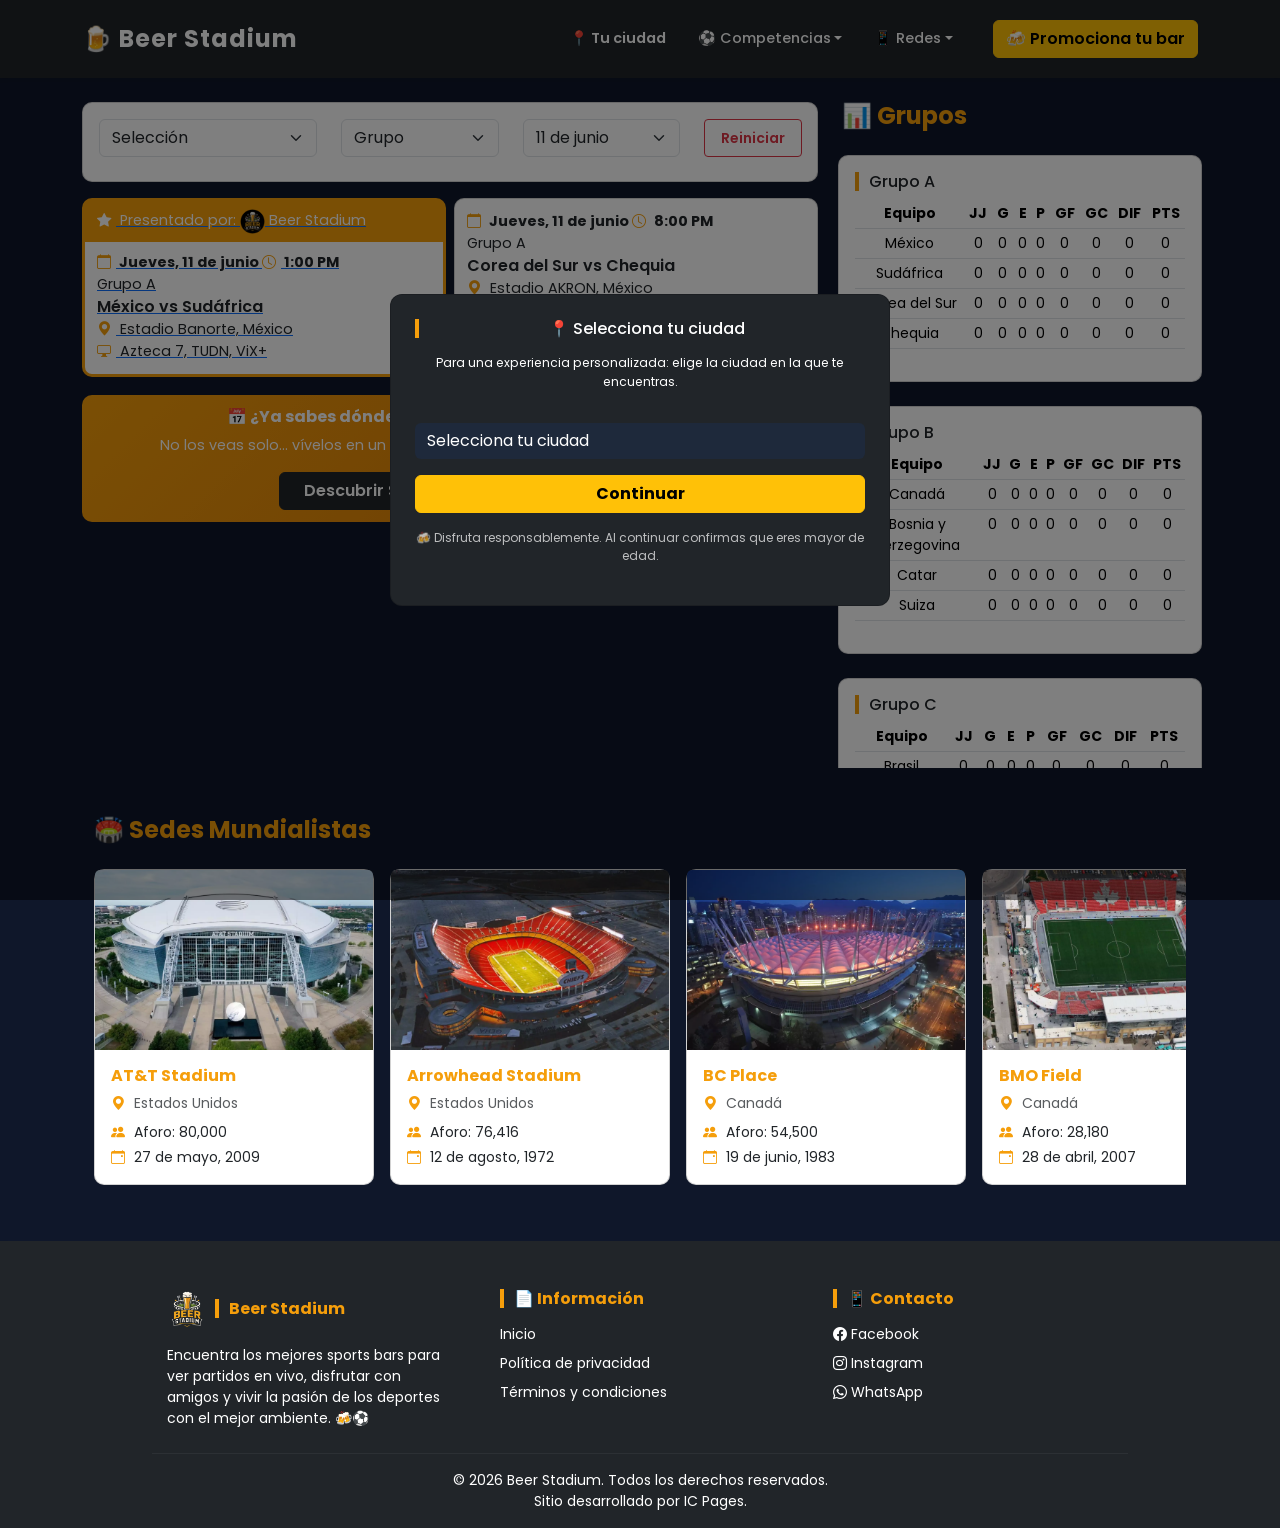
==== commit 3c5b6b44: "Update index.html" ====
--- a/index.html
+++ b/index.html
@@ -275,14 +275,16 @@
 
           <!-- Jueves, 11 de junio -->
           <div class="col-lg-6">
-            <div class="card match" style="border: 3px solid #F59E0B;" data-team="México Sudáfrica" data-group="Grupo A" data-day="11 de junio">
-              <div class="presentado"><span><i class="bi bi-star-fill"></i> Presentado por: </span><img src="Imágenes/Icono.webp"> Beer Stadium</div>
+            <a class="sponsor-link" href="ejemplo.html">
+            <div class="card match" data-match-id="mexico-sudafrica" style="border: 3px solid #F59E0B;" data-team="México Sudáfrica" data-group="Grupo A" data-day="11 de junio">
+              <div class="presentado"><span><i class="bi bi-star-fill"></i> Presentado por: </span><img class="sponsor-logo" src="Imágenes/Icono.webp"> <span class="sponsor-name">Beer Stadium</span></div>
               <b><i class="bi bi-calendar"></i> Jueves, 11 de junio <i class="bi bi-clock"></i> 1:00 PM</b>
               <div>Grupo A</div>
               <div class="team"><span class="fi fi-mx"></span> México vs <span class="fi fi-za"></span> Sudáfrica</div>
               <div><i class="bi bi-geo-alt-fill"></i> Estadio Banorte, México</div>
               <div><i class="bi bi-display"></i> Azteca 7, TUDN, ViX+</div>
             </div>
+          </a>
           </div>
 
           <div class="col-lg-6">
@@ -328,7 +330,7 @@
           </div>
 
           <div class="col-lg-6">
-            <div class="card match" style="border: 3px solid #F59E0B;" data-team="Brasil Marruecos" data-group="Grupo C" data-day="13 de junio">
+            <div class="card match" data-match-id="brasil-marruecos" style="border: 3px solid #F59E0B;" data-team="Brasil Marruecos" data-group="Grupo C" data-day="13 de junio">
               <div class="presentado"><span><i class="bi bi-star-fill"></i> Presentado por: </span><img src="Imágenes/Icono.webp"> Beer Stadium</div>
               <b><i class="bi bi-calendar"></i> Sábado, 13 de junio <i class="bi bi-clock"></i> 4:00 PM</b>
               <div>Grupo C</div>
@@ -1053,7 +1055,7 @@
       <!-- DERECHA - GRUPOS -->
       <div class="col-lg-4">
         <h4 class="mb-4 fw-bold">📊 Grupos</h4>
-        <div id="matches" class="scroll-box row g-2">
+        <div id="groups" class="scroll-box row g-2">
 
           <!-- GRUPO A -->
           <div class="card p-3 mb-3">
@@ -2092,17 +2094,17 @@
       <h4 class="mb-4 fw-bold">🍻 Sports Bars en Acapulco</h4>
       <div class="row g-3 pb-2 d-flex justify-content-center">
 
-        <!-- Bahía Fan Zone -->
+        <!-- Angels House Acapulco -->
         <div class="col-lg-4 col-md-6 d-flex justify-content-center">
           <div class="card bar-card-pro shadow">
             <!-- PORTADA -->
-            <div class="bar-cover"><img src="Imágenes/Bahía Fan Zone 1.webp" alt="Bahía Fan Zone"></div>
+            <div class="bar-cover"><img src="Imágenes/Angels House Acapulco Portada.webp" alt="Angels House Acapulco"></div>
             <!-- LOGO -->
-            <div class="bar-logo"><img src="Imágenes/Bahía Fan Zone.webp" alt="logo"></div>
+            <div class="bar-logo"><img src="Imágenes/Angels House Acapulco.webp" alt="logo"></div>
             <!-- CONTENIDO -->
             <div class="bar-content">
-              <h5 class="bar-title">Bahía Fan Zone</h5>
-              <p class="bar-desc">El mejor lugar en Acapulco para vivir el fútbol con buena comida, bebidas y el mejor ambiente.</p>
+              <h5 class="bar-title">Angels House Acapulco</h5>
+              <p class="bar-desc">El spot ideal para vivir el fútbol en Acapulco: pantallas, buen ambiente, bebidas frías y una vibra perfecta para disfrutar cada partido con amigos.</p>
               <!-- DETALLES -->
               <div class="bar-features">
         
@@ -2118,19 +2120,19 @@
         
                 <div class="feature">
                   <i class="bi bi-currency-dollar"></i>
-                  <div><small>Rango de Precios</small> <br> <b>$180 - $350</b></div>
+                  <div><small>Rango de Precios</small> <br> <b>$200 - $600</b></div>
                 </div>
         
                 <div class="feature">
                   <i class="bi bi-star-fill text-warning"></i>
-                  <div><small>Calificación</small> <br> <b class="text-success">4.5/5</b> </div>
+                  <div><small>Calificación</small> <br> <b class="text-success">4.3/5</b> </div>
                 </div>
         
               </div>
               <!-- BOTONES -->
               <div class="bar-actions">
                 <button class="btn btn-warning w-100 fw-bold" data-bs-toggle="modal" data-bs-target="#reservaModal"
-                  onclick="setBarData('Acapulco Bahía Fan Zone','Imágenes/Bahía Fan Zone.webp')">
+                  onclick="setBarData('Angels House Acapulco','Imágenes/Angels House Acapulco.webp')">
                   <i class="bi bi-calendar"></i> Reservar</button>
                 <a href="sport-bar.html" class="btn btn-outline-dark w-100 fw-semibold"><i class="bi bi-info-circle"></i> Ver
                   más detalles</a>
@@ -2139,17 +2141,17 @@
           </div>
         </div>
 
-        <!-- Costa Gol Sports Bar -->
+        <!-- Santana's Sports & Snack Bar -->
         <div class="col-lg-4 col-md-6 d-flex justify-content-center">
           <div class="card bar-card-pro shadow">
             <!-- PORTADA -->
-            <div class="bar-cover"><img src="Imágenes/Costa Gol Sports Bar 1.webp" alt="Costa Gol Sports Bar"></div>
+            <div class="bar-cover"><img src="Imágenes/Santana's Sports & Snack Bar Portada.webp" alt="Santana's Sports & Snack Bar"></div>
             <!-- LOGO -->
-            <div class="bar-logo"><img src="Imágenes/Costa Gol Sports Bar.webp" alt="logo"></div>
+            <div class="bar-logo"><img src="Imágenes/Santana's Sports & Snack Bar.webp" alt="logo"></div>
             <!-- CONTENIDO -->
             <div class="bar-content">
-              <h5 class="bar-title">Costa Gol Sports Bar</h5>
-              <p class="bar-desc">Ambiente vibrante para ver los partidos en vivo con excelente audio, comida variada y bebidas bien frías.</p>
+              <h5 class="bar-title">Santana's Sports & Snack Bar</h5>
+              <p class="bar-desc">Un clásico para ver deportes con snacks deliciosos, chelas bien frías y ambiente relajado donde cada partido se disfruta al máximo.</p>
               <!-- DETALLES -->
               <div class="bar-features">
                 <div class="feature">
@@ -2162,18 +2164,18 @@
                 </div>
                 <div class="feature">
                   <i class="bi bi-currency-dollar"></i>
-                  <div><small>Rango de Precios</small> <br> <b>$150 - $320</b></div>
+                  <div><small>Rango de Precios</small> <br> <b>$200 - $300</b></div>
                 </div>
                 <div class="feature">
                   <i class="bi bi-star-fill text-warning"></i>
-                  <div><small>Calificación</small> <br> <b class="text-success">4.6/5</b> </div>
+                  <div><small>Calificación</small> <br> <b class="text-success">4.3/5</b> </div>
                 </div>
         
               </div>
               <!-- BOTONES -->
               <div class="bar-actions">
                 <button class="btn btn-warning w-100 fw-bold" data-bs-toggle="modal" data-bs-target="#reservaModal"
-                  onclick="setBarData('Costa Gol Sports Bar','Imágenes/Costa Gol Sports Bar.webp')">
+                  onclick="setBarData('Santana\'s Sports & Snack Bar','Imágenes/Santana\'s Sports & Snack Bar.webp')">
                   <i class="bi bi-calendar"></i> Reservar</button>
                 <a href="sport-bar.html" class="btn btn-outline-dark w-100 fw-semibold"><i class="bi bi-info-circle"></i> Ver
                   más detalles</a>
@@ -2182,17 +2184,17 @@
           </div>
         </div>
 
-        <!-- Playoff Acapulco Bar -->
+        <!-- Brooklyn's Sports House & Bar -->
         <div class="col-lg-4 col-md-6 d-flex justify-content-center">
           <div class="card bar-card-pro shadow">
             <!-- PORTADA -->
-            <div class="bar-cover"><img src="Imágenes/Playoff Acapulco Bar 1.webp" alt="Playoff Acapulco Bar"></div>
+            <div class="bar-cover"><img src="Imágenes/Brooklyn's Sports House & Bar Portada.webp" alt="Brooklyn's Sports House & Bar"></div>
             <!-- LOGO -->
-            <div class="bar-logo"><img src="Imágenes/Playoff Acapulco Bar.webp" alt="logo"></div>
+            <div class="bar-logo"><img src="Imágenes/Brooklyn's Sports House & Bar.webp" alt="logo"></div>
             <!-- CONTENIDO -->
             <div class="bar-content">
-              <h5 class="bar-title">Playoff Acapulco Bar</h5>
-              <p class="bar-desc">Bar deportivo con ambiente relajado, ideal para disfrutar el fútbol con amigos y promociones en bebidas.</p>
+              <h5 class="bar-title">Brooklyn's Sports House & Bar</h5>
+              <p class="bar-desc">Ambiente tipo sports bar americano con múltiples pantallas, excelente comida y bebidas para no perderte ni un solo momento del juego.</p>
               <!-- DETALLES -->
               <div class="bar-features">
                 <div class="feature">
@@ -2201,22 +2203,22 @@
                 </div>
                 <div class="feature">
                   <i class="bi bi-car-front-fill"></i>
-                  <div><small>Estacionamiento</small> <br> <b class="text-danger">No</b></div>
+                  <div><small>Estacionamiento</small> <br> <b class="text-success">Sí</b></div>
                 </div>
                 <div class="feature">
                   <i class="bi bi-currency-dollar"></i>
-                  <div><small>Rango de Precios</small> <br> <b>$120 - $280</b></div>
+                  <div><small>Rango de Precios</small> <br> <b>$200 - $300</b></div>
                 </div>
                 <div class="feature">
                   <i class="bi bi-star-fill text-warning"></i>
-                  <div><small>Calificación</small> <br> <b class="text-success">4.2/5</b> </div>
+                  <div><small>Calificación</small> <br> <b class="text-success">4.4/5</b> </div>
                 </div>
         
               </div>
               <!-- BOTONES -->
               <div class="bar-actions">
                 <button class="btn btn-warning w-100 fw-bold" data-bs-toggle="modal" data-bs-target="#reservaModal"
-                  onclick="setBarData('Playoff Acapulco Bar','Imágenes/Playoff Acapulco Bar.webp')">
+                  onclick="setBarData('Brooklyn\'s Sports House & Bar','Imágenes/Brooklyn\'s Sports House & Bar.webp')">
                   <i class="bi bi-calendar"></i> Reservar</button>
                 <a href="sport-bar.html" class="btn btn-outline-dark w-100 fw-semibold"><i class="bi bi-info-circle"></i> Ver
                   más detalles</a>
@@ -2243,7 +2245,7 @@
             <!-- CONTENIDO -->
             <div class="bar-content">
               <h5 class="bar-title">Milán Tojos FC</h5>
-              <p class="bar-desc">¡El mejor sports bar de Puebla! Comida deliciosa, ambiente deportivo y promos todos los días. ¡Ven a la cancha y difruta tus deportes favoritos con comida de campeonato!</p>
+              <p class="bar-desc">Un espacio futbolero con gran ambiente, ideal para reunirte con amigos, disfrutar los partidos y vivir la pasión del deporte.</p>
               <!-- DETALLES -->
               <div class="bar-features">
         
@@ -2290,18 +2292,18 @@
             <!-- CONTENIDO -->
             <div class="bar-content">
               <h5 class="bar-title">El Emparrillado Steak Market</h5>
-              <p class="bar-desc">Exquisitos y jugosos cortes, tacos y mucho más... también contamos con Steak Market Angus. Cortes al carbón + tacos, drinks & buen ambiente. ¡Aquí se vive el partido!</p>
+              <p class="bar-desc">Cortes de calidad, bebidas y deportes en vivo: combina una experiencia gastronómica premium con la emoción del fútbol.</p>
               <!-- DETALLES -->
               <div class="bar-features">
         
                 <div class="feature">
                   <i class="bi bi-display"></i>
-                  <div><small>Pantallas</small> <br> <b class="text-success">Si</b></div>
+                  <div><small>Pantallas</small> <br> <b class="text-success">Sí</b></div>
                 </div>
         
                 <div class="feature">
                   <i class="bi bi-car-front-fill"></i>
-                  <div><small>Estacionamiento</small> <br> <b class="text-success">Si</b></div>
+                  <div><small>Estacionamiento</small> <br> <b class="text-success">Sí</b></div>
                 </div>
         
                 <div class="feature">
@@ -2337,13 +2339,13 @@
             <!-- CONTENIDO -->
             <div class="bar-content">
               <h5 class="bar-title">El Recorte Sport Bar</h5>
-              <p class="bar-desc">Deportes, promos, cervezas, tacos, hamburguesas, snacks, cortes y más. Vive la pasión de tus deportes favoritos en cualquiera de nuestras sucursales.</p>
+              <p class="bar-desc">Un lugar cómodo y accesible para ver los partidos, con buen ambiente, promociones y todo lo necesario para disfrutar el juego.</p>
               <!-- DETALLES -->
               <div class="bar-features">
         
                 <div class="feature">
                   <i class="bi bi-display"></i>
-                  <div><small>Pantallas</small> <br> <b class="text-success">Si</b></div>
+                  <div><small>Pantallas</small> <br> <b class="text-success">Sí</b></div>
                 </div>
         
                 <div class="feature">
@@ -2382,23 +2384,23 @@
       <h4 class="mb-4 fw-bold">🍻 Sports Bars en Querétaro</h4>
       <div class="row g-3 pb-2 d-flex justify-content-center">
 
-        <!-- Querétaro Fan Club Bar -->
+        <!-- Goat Restaurant & Sports Bar -->
         <div class="col-lg-4 col-md-6 d-flex justify-content-center">
           <div class="card bar-card-pro shadow">
             <!-- PORTADA -->
-            <div class="bar-cover"><img src="Imágenes/Querétaro Fan Club Bar 1.webp" alt="Querétaro Fan Club Bar"></div>
+            <div class="bar-cover"><img src="Imágenes/Goat Restaurant & Sports Bar Portada.webp" alt="Goat Restaurant & Sports Bar"></div>
             <!-- LOGO -->
-            <div class="bar-logo"><img src="Imágenes/Querétaro Fan Club Bar.webp" alt="logo"></div>
+            <div class="bar-logo"><img src="Imágenes/Goat Restaurant & Sports Bar.webp" alt="logo"></div>
             <!-- CONTENIDO -->
             <div class="bar-content">
-              <h5 class="bar-title">Querétaro Fan Club Bar</h5>
-              <p class="bar-desc">Excelente opción para ver partidos con comida gourmet, mixología y atención de primera.</p>
+              <h5 class="bar-title">Tercer Tiempo Qro</h5>
+              <p class="bar-desc">Un sports bar moderno con excelente comida, pantallas y ambiente perfecto para disfrutar el fútbol como se debe.</p>
               <!-- DETALLES -->
               <div class="bar-features">
         
                 <div class="feature">
                   <i class="bi bi-display"></i>
-                  <div><small>Pantallas</small> <br> <b class="text-success">Si</b></div>
+                  <div><small>Pantallas</small> <br> <b class="text-success">Sí</b></div>
                 </div>
         
                 <div class="feature">
@@ -2408,19 +2410,19 @@
         
                 <div class="feature">
                   <i class="bi bi-currency-dollar"></i>
-                  <div><small>Rango de Precios</small> <br> <b>$250 - $500</b></div>
+                  <div><small>Rango de Precios</small> <br> <b>$200 - $300</b></div>
                 </div>
         
                 <div class="feature">
                   <i class="bi bi-star-fill text-warning"></i>
-                  <div><small>Calificación</small> <br> <b class="text-success">4.9/5</b> </div>
+                  <div><small>Calificación</small> <br> <b class="text-success">4.5/5</b> </div>
                 </div>
         
               </div>
               <!-- BOTONES -->
               <div class="bar-actions">
                 <button class="btn btn-warning w-100 fw-bold" data-bs-toggle="modal" data-bs-target="#reservaModal"
-                  onclick="setBarData('Querétaro Fan Club Bar','Imágenes/Querétaro Fan Club Bar.webp')">
+                  onclick="setBarData('Goat Restaurant & Sports Bar','Imágenes/Goat Restaurant & Sports Bar.webp')">
                   <i class="bi bi-calendar"></i> Reservar</button>
                 <a href="sport-bar.html" class="btn btn-outline-dark w-100 fw-semibold"><i class="bi bi-info-circle"></i> Ver
                   más detalles</a>
@@ -2429,92 +2431,45 @@
           </div>
         </div>
 
-        <!-- Tercer Tiempo Qro -->
+        <!-- College Bar Querétaro -->
         <div class="col-lg-4 col-md-6 d-flex justify-content-center">
           <div class="card bar-card-pro shadow">
             <!-- PORTADA -->
-            <div class="bar-cover"><img src="Imágenes/Tercer Tiempo Qro 1.webp" alt="Tercer Tiempo Qro"></div>
+            <div class="bar-cover"><img src="Imágenes/College Bar Querétaro Portada.webp" alt="College Bar Querétaro"></div>
             <!-- LOGO -->
-            <div class="bar-logo"><img src="Imágenes/Tercer Tiempo Qro.webp" alt="logo"></div>
+            <div class="bar-logo"><img src="Imágenes/College Bar Querétaro.webp" alt="logo"></div>
             <!-- CONTENIDO -->
             <div class="bar-content">
-              <h5 class="bar-title">Tercer Tiempo Qro</h5>
-              <p class="bar-desc">Bar económico con buen ambiente, ideal para disfrutar el fútbol y amigos sin gastar demasiado.</p>
+              <h5 class="bar-title">College Bar Querétaro</h5>
+              <p class="bar-desc">Ambiente juvenil, ideal para ver partidos con amigos, disfrutar bebidas y vivir cada jugada con energía.</p>
               <!-- DETALLES -->
               <div class="bar-features">
         
                 <div class="feature">
                   <i class="bi bi-display"></i>
-                  <div><small>Pantallas</small> <br> <b class="text-danger">No</b></div>
+                  <div><small>Pantallas</small> <br> <b class="text-success">Sí</b></div>
                 </div>
         
                 <div class="feature">
                   <i class="bi bi-car-front-fill"></i>
-                  <div><small>Estacionamiento</small> <br> <b class="text-danger">No</b></div>
+                  <div><small>Estacionamiento</small> <br> <b class="text-success">Sí</b></div>
                 </div>
         
                 <div class="feature">
                   <i class="bi bi-currency-dollar"></i>
-                  <div><small>Rango de Precios</small> <br> <b>$90 - $180</b></div>
+                  <div><small>Rango de Precios</small> <br> <b>$200 - $300</b></div>
                 </div>
         
                 <div class="feature">
                   <i class="bi bi-star-fill text-warning"></i>
-                  <div><small>Calificación</small> <br> <b class="text-success">3.7/5</b> </div>
+                  <div><small>Calificación</small> <br> <b class="text-success">4.3/5</b> </div>
                 </div>
         
               </div>
               <!-- BOTONES -->
               <div class="bar-actions">
                 <button class="btn btn-warning w-100 fw-bold" data-bs-toggle="modal" data-bs-target="#reservaModal"
-                  onclick="setBarData('Tercer Tiempo Qro','Imágenes/Tercer Tiempo Qro.webp')">
-                  <i class="bi bi-calendar"></i> Reservar</button>
-                <a href="sport-bar.html" class="btn btn-outline-dark w-100 fw-semibold"><i class="bi bi-info-circle"></i> Ver
-                  más detalles</a>
-              </div>
-            </div>
-          </div>
-        </div>
-
-        <!-- Zona 90 Sports Bar -->
-        <div class="col-lg-4 col-md-6 d-flex justify-content-center">
-          <div class="card bar-card-pro shadow">
-            <!-- PORTADA -->
-            <div class="bar-cover"><img src="Imágenes/Zona 90 Sports Bar 1.webp" alt="Zona 90 Sports Bar"></div>
-            <!-- LOGO -->
-            <div class="bar-logo"><img src="Imágenes/Zona 90 Sports Bar.webp" alt="logo"></div>
-            <!-- CONTENIDO -->
-            <div class="bar-content">
-              <h5 class="bar-title">Zona 90 Sports Bar</h5>
-              <p class="bar-desc">Espacio amplio con terraza, múltiples pantallas y ambiente perfecto para ver partidos en grupo.</p>
-              <!-- DETALLES -->
-              <div class="bar-features">
-        
-                <div class="feature">
-                  <i class="bi bi-display"></i>
-                  <div><small>Pantallas</small> <br> <b class="text-success">Si</b></div>
-                </div>
-        
-                <div class="feature">
-                  <i class="bi bi-car-front-fill"></i>
-                  <div><small>Estacionamiento</small> <br> <b class="text-success">Sí</b></div>
-                </div>
-        
-                <div class="feature">
-                  <i class="bi bi-currency-dollar"></i>
-                  <div><small>Rango de Precios</small> <br> <b>$180 - $350</b></div>
-                </div>
-        
-                <div class="feature">
-                  <i class="bi bi-star-fill text-warning"></i>
-                  <div><small>Calificación</small> <br> <b class="text-success">4.5/5</b> </div>
-                </div>
-        
-              </div>
-              <!-- BOTONES -->
-              <div class="bar-actions">
-                <button class="btn btn-warning w-100 fw-bold" data-bs-toggle="modal" data-bs-target="#reservaModal"
-                  onclick="setBarData('Zona 90 Sports Bar','Imágenes/Zona 90 Sports Bar.webp')">
+                  onclick="setBarData('College Bar Querétaro','Imágenes/College Bar Querétaro.webp')">
                   <i class="bi bi-calendar"></i> Reservar</button>
                 <a href="sport-bar.html" class="btn btn-outline-dark w-100 fw-semibold"><i class="bi bi-info-circle"></i> Ver
                   más detalles</a>
@@ -2563,10 +2518,10 @@
                 <a href="#" class="footer-link">Inicio</a>
               </li>
               <li class="mb-2">
-                <a href="privacidad.html" class="footer-link">Política de privacidad</a>
+                <a href="politica-privacidad.html" class="footer-link">Política de privacidad</a>
               </li>
               <li class="mb-2">
-                <a href="terminos.html" class="footer-link">Términos y condiciones</a>
+                <a href="terminos-condiciones.html" class="footer-link">Términos y condiciones</a>
               </li>
             </ul>
 
@@ -2772,7 +2727,6 @@
     const cityText = document.getElementById("currentCity");
     if (cityText) cityText.innerText = city;
 
-
     const sections = {
         Puebla: "sports-bars-puebla",
         Acapulco: "sports-bars-acapulco",
@@ -2812,7 +2766,13 @@
             btn.setAttribute("href", `#${sections[city]}`);
         }
     });
+
+    // 🔥 ESTA ES LA CLAVE
+    if (typeof updateSponsors === "function") {
+        updateSponsors();
+    }
 }
+
   </script>
 
   <script src="script.js"></script>
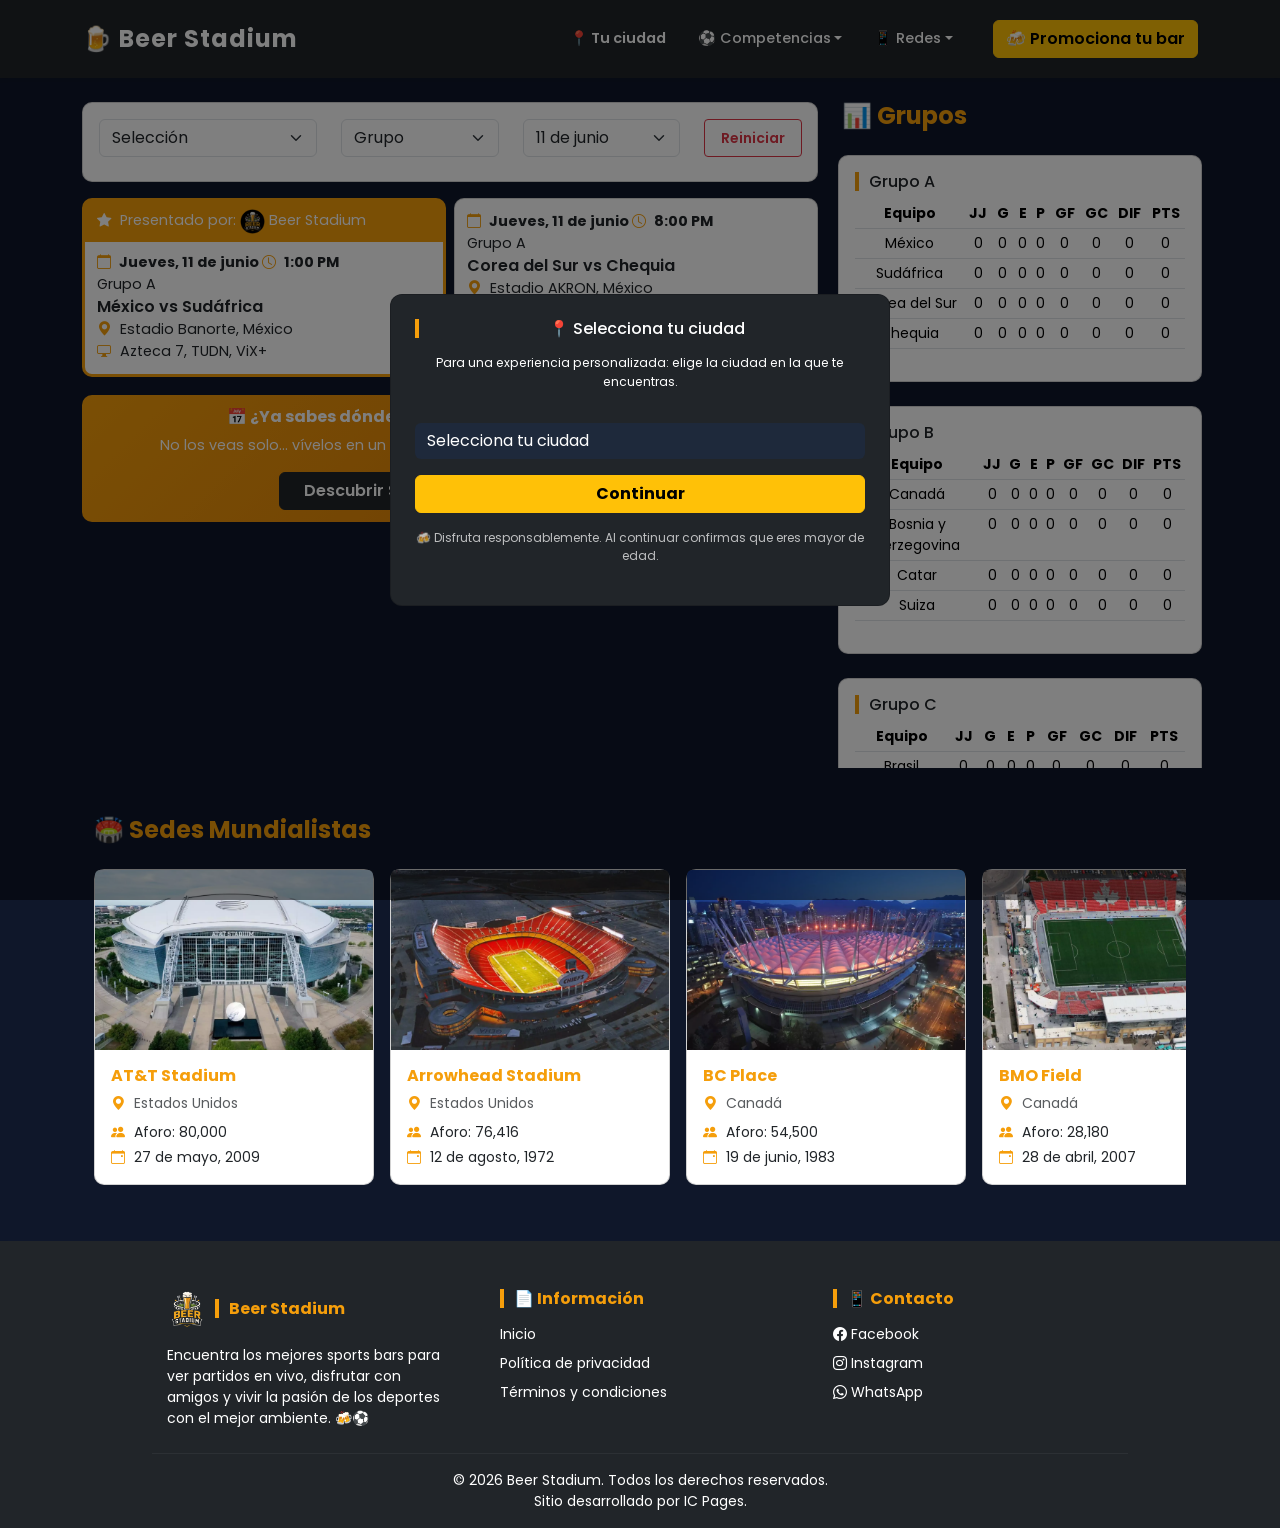
==== commit 1c1137e8: "Update index.html" ====
--- a/index.html
+++ b/index.html
@@ -275,7 +275,7 @@
 
           <!-- Jueves, 11 de junio -->
           <div class="col-lg-6">
-            <a class="sponsor-link" href="ejemplo.html">
+            <a class="sponsor-link" href="index.html">
             <div class="card match" data-match-id="mexico-sudafrica" style="border: 3px solid #F59E0B;" data-team="México Sudáfrica" data-group="Grupo A" data-day="11 de junio">
               <div class="presentado"><span><i class="bi bi-star-fill"></i> Presentado por: </span><img class="sponsor-logo" src="Imágenes/Icono.webp"> <span class="sponsor-name">Beer Stadium</span></div>
               <b><i class="bi bi-calendar"></i> Jueves, 11 de junio <i class="bi bi-clock"></i> 1:00 PM</b>
@@ -330,14 +330,16 @@
           </div>
 
           <div class="col-lg-6">
+            <a class="sponsor-link" href="index.html">
             <div class="card match" data-match-id="brasil-marruecos" style="border: 3px solid #F59E0B;" data-team="Brasil Marruecos" data-group="Grupo C" data-day="13 de junio">
-              <div class="presentado"><span><i class="bi bi-star-fill"></i> Presentado por: </span><img src="Imágenes/Icono.webp"> Beer Stadium</div>
+              <div class="presentado"><span><i class="bi bi-star-fill"></i> Presentado por: </span><img class="sponsor-logo" src="Imágenes/Icono.webp"> <span class="sponsor-name">Beer Stadium</span></div>
               <b><i class="bi bi-calendar"></i> Sábado, 13 de junio <i class="bi bi-clock"></i> 4:00 PM</b>
               <div>Grupo C</div>
               <div class="team"><span class="fi fi-br"></span> Brasil vs <span class="fi fi-ma"></span> Marruecos</div>
               <div><i class="bi bi-geo-alt-fill"></i> MetLife Stadium, Estados Unidos</div>
               <div><i class="bi bi-display"></i> Azteca 7, TUDN, ViX+</div>
             </div>
+            </a>
           </div>
 
           <div class="col-lg-6">
@@ -468,14 +470,16 @@
           </div>
 
           <div class="col-lg-6">
-            <div class="card match" style="border: 3px solid #F59E0B;" data-team="Argentina Argelia" data-group="Grupo J" data-day="16 de junio">
-              <div class="presentado"><span><i class="bi bi-star-fill"></i> Presentado por: </span><img src="Imágenes/Icono.webp"> Beer Stadium</div>
+            <a class="sponsor-link" href="index.html">
+            <div class="card match" data-match-id="argentina-argelia" style="border: 3px solid #F59E0B;" data-team="Argentina Argelia" data-group="Grupo J" data-day="16 de junio">
+              <div class="presentado"><span><i class="bi bi-star-fill"></i> Presentado por: </span><img class="sponsor-logo" src="Imágenes/Icono.webp"> <span class="sponsor-name">Beer Stadium</span></div>
               <b><i class="bi bi-calendar"></i> Martes, 16 de junio <i class="bi bi-clock"></i> 7:00 PM</b>
               <div>Grupo J</div>
               <div class="team"><span class="fi fi-ar"></span> Argentina vs <span class="fi fi-dz"></span> Argelia</div>
               <div><i class="bi bi-geo-alt-fill"></i> Arrowhead Stadium, Estados Unidos</div>
               <div><i class="bi bi-display"></i> Azteca 7, TUDN, ViX+</div>
             </div>
+            </a>
           </div>
 
           <div class="col-lg-6">
@@ -500,14 +504,16 @@
           </div>
 
           <div class="col-lg-6">
-            <div class="card match" style="border: 3px solid #F59E0B;" data-team="Inglaterra Croacia" data-group="Grupo L" data-day="17 de junio">
-              <div class="presentado"><span><i class="bi bi-star-fill"></i> Presentado por: </span><img src="Imágenes/Icono.webp"> Beer Stadium</div>
+            <a class="sponsor-link" href="index.html">
+            <div class="card match" data-match-id="inglaterra-croacia" style="border: 3px solid #F59E0B;" data-team="Inglaterra Croacia" data-group="Grupo L" data-day="17 de junio">
+              <div class="presentado"><span><i class="bi bi-star-fill"></i> Presentado por: </span><img class="sponsor-logo" src="Imágenes/Icono.webp"> <span class="sponsor-name">Beer Stadium</span></div>
               <b><i class="bi bi-calendar"></i> Miércoles, 17 de junio <i class="bi bi-clock"></i> 2:00 PM</b>
               <div>Grupo L</div>
               <div class="team"><span class="fi fi-gb-eng"></span> Inglaterra vs <span class="fi fi-hr"></span> Croacia</div>
               <div><i class="bi bi-geo-alt-fill"></i> AT&T Stadium, Estados Unidos</div>
               <div><i class="bi bi-display"></i> Azteca 7, TUDN, ViX+</div>
             </div>
+            </a>
           </div>
 
           <div class="col-lg-6">
@@ -562,14 +568,16 @@
           </div>
 
           <div class="col-lg-6">
-            <div class="card match" style="border: 3px solid #F59E0B;" data-team="México Corea del Sur" data-group="Grupo A" data-day="18 de junio">
-              <div class="presentado"><span><i class="bi bi-star-fill"></i> Presentado por: </span><img src="Imágenes/Icono.webp"> Beer Stadium</div>
+            <a class="sponsor-link" href="index.html">
+            <div class="card match" data-match-id="mexico-coreadelsur" style="border: 3px solid #F59E0B;" data-team="México Corea del Sur" data-group="Grupo A" data-day="18 de junio">
+              <div class="presentado"><span><i class="bi bi-star-fill"></i> Presentado por: </span><img class="sponsor-logo" src="Imágenes/Icono.webp"> <span class="sponsor-name">Beer Stadium</span></div>
               <b><i class="bi bi-calendar"></i> Jueves, 18 de junio <i class="bi bi-clock"></i> 7:00 PM</b>
               <div>Grupo A</div>
               <div class="team"><span class="fi fi-mx"></span> México vs <span class="fi fi-kr"></span> Corea del Sur</div>
               <div><i class="bi bi-geo-alt-fill"></i> Estadio AKRON, México</div>
               <div><i class="bi bi-display"></i> Azteca 7, TUDN, ViX+</div>
             </div>
+            </a>
           </div>
 
           <!-- Viernes, 19 de junio -->
@@ -820,14 +828,16 @@
           </div>
 
           <div class="col-lg-6">
-            <div class="card match" style="border: 3px solid #F59E0B;" data-team="Chequia México" data-group="Grupo A" data-day="24 de junio">
-              <div class="presentado"><span><i class="bi bi-star-fill"></i> Presentado por: </span><img src="Imágenes/Icono.webp"> Beer Stadium</div>
+            <a class="sponsor-link" href="index.html">
+            <div class="card match" data-match-id="chequia-mexico" style="border: 3px solid #F59E0B;" data-team="Chequia México" data-group="Grupo A" data-day="24 de junio">
+              <div class="presentado"><span><i class="bi bi-star-fill"></i> Presentado por: </span><img class="sponsor-logo" src="Imágenes/Icono.webp"> <span class="sponsor-name">Beer Stadium</span></div>
               <b><i class="bi bi-calendar"></i> Miércoles, 24 de junio <i class="bi bi-clock"></i> 7:00 PM</b>
               <div>Grupo A</div>
               <div class="team"><span class="fi fi-cz"></span> Chequia vs <span class="fi fi-mx"></span> México</div>
               <div><i class="bi bi-geo-alt-fill"></i> Estadio Banorte, México</div>
               <div><i class="bi bi-display"></i> Azteca 7, TUDN, ViX+</div>
             </div>
+            </a>
           </div>
 
           <div class="col-lg-6">
@@ -842,14 +852,16 @@
 
           <!-- Jueves, 25 de junio -->
           <div class="col-lg-6">
-            <div class="card match" style="border: 3px solid #F59E0B;" data-team="Ecuador Alemania" data-group="Grupo E" data-day="25 de junio">
-              <div class="presentado"><span><i class="bi bi-star-fill"></i> Presentado por: </span><img src="Imágenes/Icono.webp"> Beer Stadium</div>
+            <a class="sponsor-link" href="index.html">
+            <div class="card match" data-match-id="ecuador-alemania" style="border: 3px solid #F59E0B;" data-team="Ecuador Alemania" data-group="Grupo E" data-day="25 de junio">
+              <div class="presentado"><span><i class="bi bi-star-fill"></i> Presentado por: </span><img class="sponsor-logo" src="Imágenes/Icono.webp"> <span class="sponsor-name">Beer Stadium</span></div>
               <b><i class="bi bi-calendar"></i> Jueves, 25 de junio <i class="bi bi-clock"></i> 2:00 PM</b>
               <div>Grupo E</div>
               <div class="team"><span class="fi fi-ec"></span> Ecuador vs <span class="fi fi-de"></span> Alemania</div>
               <div><i class="bi bi-geo-alt-fill"></i> MetLife Stadium, Estados Unidos</div>
               <div><i class="bi bi-display"></i> Azteca 7, TUDN, ViX+</div>
             </div>
+            </a>
           </div>
 
           <div class="col-lg-6">
@@ -904,14 +916,16 @@
 
           <!-- Viernes, 26 de junio -->
           <div class="col-lg-6">
-            <div class="card match" style="border: 3px solid #F59E0B;" data-team="Noruega Francia" data-group="Grupo I" data-day="26 de junio">
-              <div class="presentado"><span><i class="bi bi-star-fill"></i> Presentado por: </span><img src="Imágenes/Icono.webp"> Beer Stadium</div>
+            <a class="sponsor-link" href="index.html">
+            <div class="card match" data-match-id="noruega-francia" style="border: 3px solid #F59E0B;" data-team="Noruega Francia" data-group="Grupo I" data-day="26 de junio">
+              <div class="presentado"><span><i class="bi bi-star-fill"></i> Presentado por: </span><img class="sponsor-logo" src="Imágenes/Icono.webp"> <span class="sponsor-name">Beer Stadium</span></div>
               <b><i class="bi bi-calendar"></i> Viernes, 26 de junio <i class="bi bi-clock"></i> 1:00 PM</b>
               <div>Grupo I</div>
               <div class="team"><span class="fi fi-no"></span> Noruega vs <span class="fi fi-fr"></span> Francia</div>
               <div><i class="bi bi-geo-alt-fill"></i> Gillette Stadium, Estados Unidos</div>
               <div><i class="bi bi-display"></i> ViX+</div>
             </div>
+            </a>
           </div>
 
           <div class="col-lg-6">
@@ -935,14 +949,16 @@
           </div>
 
           <div class="col-lg-6">
-            <div class="card match" style="border: 3px solid #F59E0B;" data-team="Uruguay España" data-group="Grupo H" data-day="26 de junio">
-              <div class="presentado"><span><i class="bi bi-star-fill"></i> Presentado por: </span><img src="Imágenes/Icono.webp"> Beer Stadium</div>
+            <a class="sponsor-link" href="index.html">
+            <div class="card match" data-match-id="uruguay-españa" style="border: 3px solid #F59E0B;" data-team="Uruguay España" data-group="Grupo H" data-day="26 de junio">
+              <div class="presentado"><span><i class="bi bi-star-fill"></i> Presentado por: </span><img class="sponsor-logo" src="Imágenes/Icono.webp"> <span class="sponsor-name">Beer Stadium</span></div>
               <b><i class="bi bi-calendar"></i> Viernes, 26 de junio <i class="bi bi-clock"></i> 6:00 PM</b>
               <div>Grupo H</div>
               <div class="team"><span class="fi fi-uy"></span> Uruguay vs <span class="fi fi-es"></span> España</div>
               <div><i class="bi bi-geo-alt-fill"></i> Estadio AKRON, México</div>
               <div><i class="bi bi-display"></i> Azteca 7, TUDN, ViX+</div>
             </div>
+            </a>
           </div>
 
           <div class="col-lg-6">
@@ -987,14 +1003,16 @@
           </div>
 
           <div class="col-lg-6">
-            <div class="card match" style="border: 3px solid #F59E0B;" data-team="Colombia Portugal" data-group="Grupo K" data-day="27 de junio">
-              <div class="presentado"><span><i class="bi bi-star-fill"></i> Presentado por: </span><img src="Imágenes/Icono.webp"> Beer Stadium</div>
+            <a class="sponsor-link" href="index.html">
+            <div class="card match" data-match-id="colombia-portugal" style="border: 3px solid #F59E0B;" data-team="Colombia Portugal" data-group="Grupo K" data-day="27 de junio">
+              <div class="presentado"><span><i class="bi bi-star-fill"></i> Presentado por: </span><img class="sponsor-logo" src="Imágenes/Icono.webp"> <span class="sponsor-name">Beer Stadium</span></div>
               <b><i class="bi bi-calendar"></i> Sábado, 27 de junio <i class="bi bi-clock"></i> 5:30 PM</b>
               <div>Grupo K</div>
               <div class="team"><span class="fi fi-co"></span> Colombia vs <span class="fi fi-pt"></span> Portugal</div>
               <div><i class="bi bi-geo-alt-fill"></i> Hard Rock Stadium, Estados Unidos</div>
               <div><i class="bi bi-display"></i> Azteca 7, TUDN, ViX+</div>
             </div>
+            </a>
           </div>
 
           <div class="col-lg-6">
@@ -2093,6 +2111,49 @@
     <section id="sports-bars-acapulco" class="container my-5">
       <h4 class="mb-4 fw-bold">🍻 Sports Bars en Acapulco</h4>
       <div class="row g-3 pb-2 d-flex justify-content-center">
+
+        <!-- Brooklyn's Sports House & Bar -->
+        <div class="col-lg-4 col-md-6 d-flex justify-content-center">
+          <div class="card bar-card-pro shadow">
+            <!-- PORTADA -->
+            <div class="bar-cover"><img src="Imágenes/Brooklyn's Sports House & Bar Portada.webp" alt="Brooklyn's Sports House & Bar"></div>
+            <!-- LOGO -->
+            <div class="bar-logo"><img src="Imágenes/Brooklyn's Sports House & Bar.webp" alt="logo"></div>
+            <!-- CONTENIDO -->
+            <div class="bar-content">
+              <h5 class="bar-title">Brooklyn's Sports House & Bar</h5>
+              <p class="bar-desc">Ambiente tipo sports bar americano con múltiples pantallas, excelente comida y bebidas para no perderte ni un solo momento del juego.</p>
+              <!-- DETALLES -->
+              <div class="bar-features">
+                <div class="feature">
+                  <i class="bi bi-display"></i>
+                  <div><small>Pantallas</small> <br> <b class="text-success">Sí</b></div>
+                </div>
+                <div class="feature">
+                  <i class="bi bi-car-front-fill"></i>
+                  <div><small>Estacionamiento</small> <br> <b class="text-success">Sí</b></div>
+                </div>
+                <div class="feature">
+                  <i class="bi bi-currency-dollar"></i>
+                  <div><small>Rango de Precios</small> <br> <b>$200 - $300</b></div>
+                </div>
+                <div class="feature">
+                  <i class="bi bi-star-fill text-warning"></i>
+                  <div><small>Calificación</small> <br> <b class="text-success">4.4/5</b> </div>
+                </div>
+        
+              </div>
+              <!-- BOTONES -->
+              <div class="bar-actions">
+                <button class="btn btn-warning w-100 fw-bold" data-bs-toggle="modal" data-bs-target="#reservaModal"
+                  onclick="setBarData('Brooklyn\'s Sports House & Bar','Imágenes/Brooklyn\'s Sports House & Bar.webp')">
+                  <i class="bi bi-calendar"></i> Reservar</button>
+                <a href="sport-bar.html" class="btn btn-outline-dark w-100 fw-semibold"><i class="bi bi-info-circle"></i> Ver
+                  más detalles</a>
+              </div>
+            </div>
+          </div>
+        </div>
 
         <!-- Angels House Acapulco -->
         <div class="col-lg-4 col-md-6 d-flex justify-content-center">
@@ -2184,49 +2245,6 @@
           </div>
         </div>
 
-        <!-- Brooklyn's Sports House & Bar -->
-        <div class="col-lg-4 col-md-6 d-flex justify-content-center">
-          <div class="card bar-card-pro shadow">
-            <!-- PORTADA -->
-            <div class="bar-cover"><img src="Imágenes/Brooklyn's Sports House & Bar Portada.webp" alt="Brooklyn's Sports House & Bar"></div>
-            <!-- LOGO -->
-            <div class="bar-logo"><img src="Imágenes/Brooklyn's Sports House & Bar.webp" alt="logo"></div>
-            <!-- CONTENIDO -->
-            <div class="bar-content">
-              <h5 class="bar-title">Brooklyn's Sports House & Bar</h5>
-              <p class="bar-desc">Ambiente tipo sports bar americano con múltiples pantallas, excelente comida y bebidas para no perderte ni un solo momento del juego.</p>
-              <!-- DETALLES -->
-              <div class="bar-features">
-                <div class="feature">
-                  <i class="bi bi-display"></i>
-                  <div><small>Pantallas</small> <br> <b class="text-success">Sí</b></div>
-                </div>
-                <div class="feature">
-                  <i class="bi bi-car-front-fill"></i>
-                  <div><small>Estacionamiento</small> <br> <b class="text-success">Sí</b></div>
-                </div>
-                <div class="feature">
-                  <i class="bi bi-currency-dollar"></i>
-                  <div><small>Rango de Precios</small> <br> <b>$200 - $300</b></div>
-                </div>
-                <div class="feature">
-                  <i class="bi bi-star-fill text-warning"></i>
-                  <div><small>Calificación</small> <br> <b class="text-success">4.4/5</b> </div>
-                </div>
-        
-              </div>
-              <!-- BOTONES -->
-              <div class="bar-actions">
-                <button class="btn btn-warning w-100 fw-bold" data-bs-toggle="modal" data-bs-target="#reservaModal"
-                  onclick="setBarData('Brooklyn\'s Sports House & Bar','Imágenes/Brooklyn\'s Sports House & Bar.webp')">
-                  <i class="bi bi-calendar"></i> Reservar</button>
-                <a href="sport-bar.html" class="btn btn-outline-dark w-100 fw-semibold"><i class="bi bi-info-circle"></i> Ver
-                  más detalles</a>
-              </div>
-            </div>
-          </div>
-        </div>
-
       </div>
     </section>
 
--- a/styles.css
+++ b/styles.css
@@ -37,6 +37,10 @@
 
 h6 {
   color: #F59E0B;
+}
+
+.sponsor-link {
+  text-decoration: none;
 }
 
 .match {
